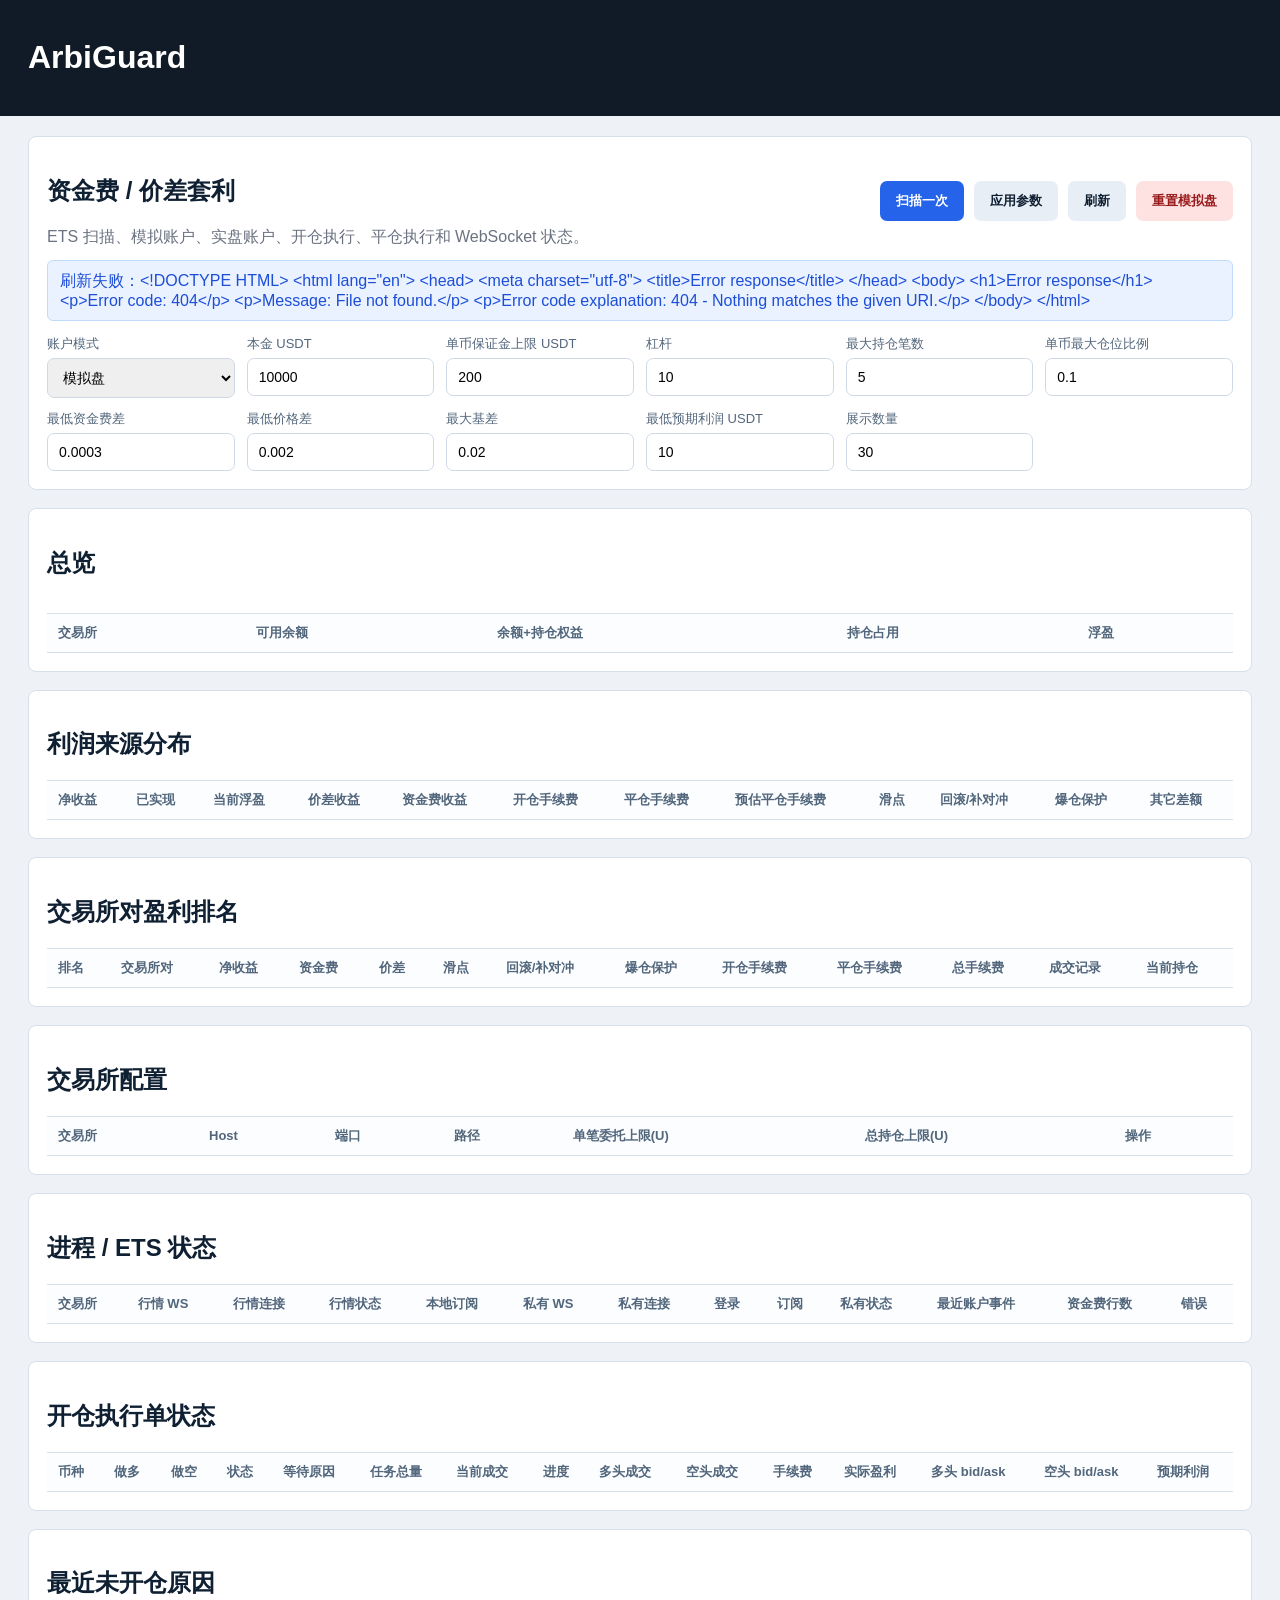
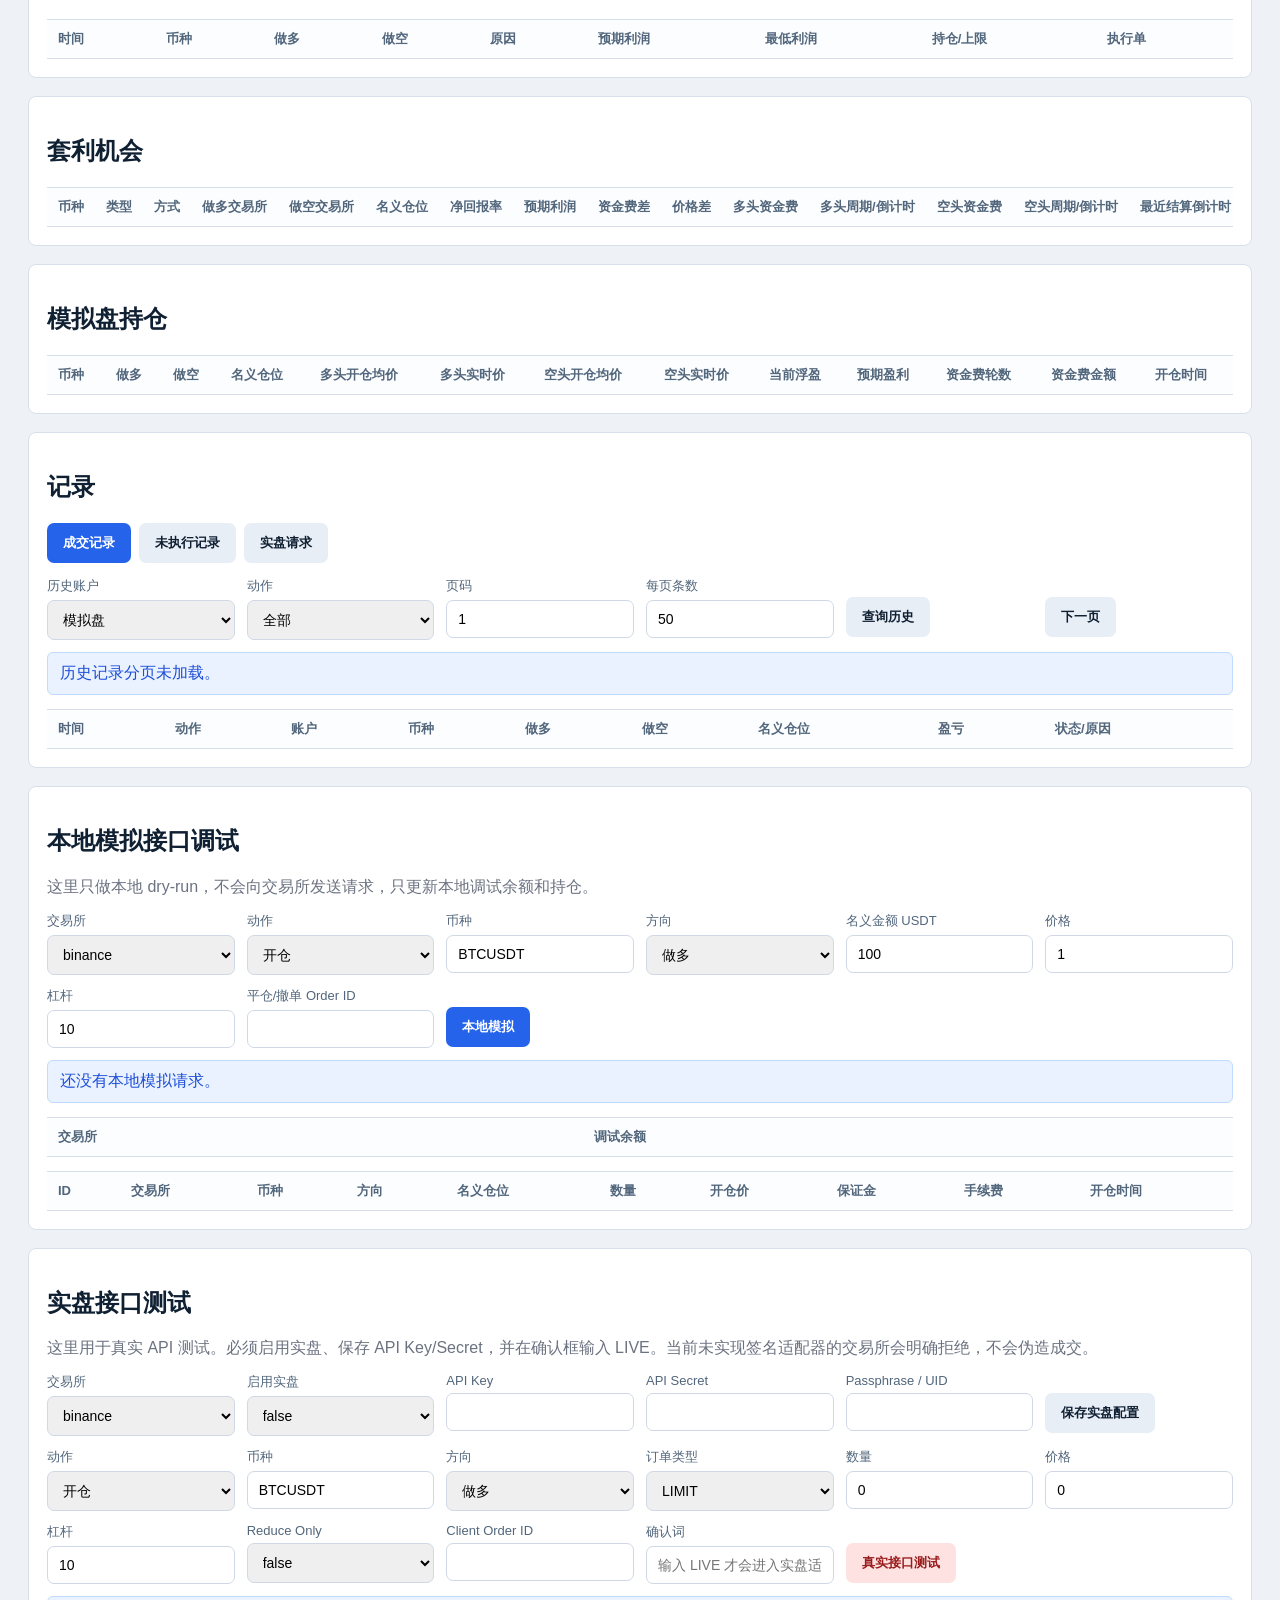
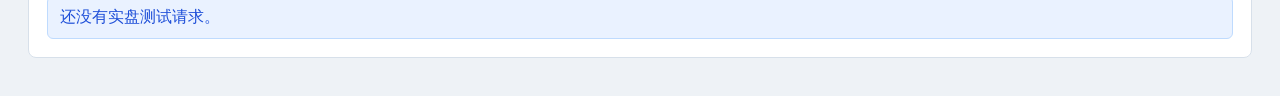
==== priv/www/index.html @ 83f592b9 "a" ====
<!doctype html>
<html>
<head>
  <meta charset="utf-8">
  <meta name="viewport" content="width=device-width,initial-scale=1">
  <title>ArbiGuard</title>
  <style>
    body{margin:0;background:#eef2f6;color:#102033;font-family:"Microsoft YaHei","Segoe UI",Arial,sans-serif}
    header{background:#111b27;color:white;padding:18px 28px}
    main{padding:20px 28px}.panel{background:white;border:1px solid #d7e0ea;border-radius:8px;padding:18px;margin-bottom:18px}
    .top{display:flex;justify-content:space-between;gap:12px;align-items:center}.actions{display:flex;gap:10px;flex-wrap:wrap}
    button{border:0;border-radius:7px;padding:11px 16px;font-weight:700;cursor:pointer;background:#e8eef5;color:#102033}.primary{background:#2563eb;color:white}.danger{background:#fee2e2;color:#991b1b}
    .status{margin-top:12px;padding:10px 12px;border-radius:6px;background:#eaf2ff;color:#1d4ed8;border:1px solid #bfdbfe}
    .grid{display:grid;grid-template-columns:repeat(6,minmax(150px,1fr));gap:12px}.card{border:1px solid #d7e0ea;border-radius:8px;padding:12px;background:#fbfdff}.label{font-size:13px;color:#63758a}.value{font-size:22px;font-weight:800;margin-top:6px}
    .form{display:grid;grid-template-columns:repeat(6,minmax(150px,1fr));gap:12px;margin-top:14px}label{display:block;font-size:13px;color:#52667c;margin-bottom:5px}input,select{width:100%;box-sizing:border-box;border:1px solid #cfd9e5;border-radius:7px;padding:10px 11px;font-size:14px}
    .table-wrap{overflow:auto;border-top:1px solid #d7e0ea;margin-top:14px}table{width:100%;border-collapse:collapse;min-width:960px}th,td{padding:10px 11px;border-bottom:1px solid #d7e0ea;text-align:left;white-space:nowrap}th{color:#52667c;font-size:13px;background:#fbfdff}
    .pos{color:#059669}.neg{color:#dc2626}.warn{color:#b45309}.muted{color:#6b7280}.tabs{display:flex;gap:8px;margin-top:10px}.tabs button.active{background:#2563eb;color:white}
  </style>
</head>
<body>
  <header><h1>ArbiGuard</h1></header>
  <main>
    <section class="panel">
      <div class="top">
        <div>
          <h2>资金费 / 价差套利</h2>
          <div class="muted">ETS 扫描、模拟账户、实盘账户、开仓执行、平仓执行和 WebSocket 状态。</div>
        </div>
        <div class="actions">
          <button class="primary" onclick="scanOnce()">扫描一次</button>
          <button onclick="applySettings()">应用参数</button>
          <button onclick="refreshAll()">刷新</button>
          <button class="danger" onclick="resetPaper()">重置模拟盘</button>
        </div>
      </div>
      <div id="status" class="status">页面已加载。</div>
      <div class="form">
        <div><label>账户模式</label><select id="account_mode"><option value="paper">模拟盘</option><option value="live">实盘</option></select></div>
        <div><label>本金 USDT</label><input id="capital_usdt" value="10000"></div>
        <div><label>单币保证金上限 USDT</label><input id="execution_notional_usdt" value="200"></div>
        <div><label>杠杆</label><input id="paper_leverage" value="10"></div>
        <div><label>最大持仓笔数</label><input id="max_open_positions" value="5"></div>
        <div><label>单币最大仓位比例</label><input id="max_position_pct" value="0.1"></div>
        <div><label>最低资金费差</label><input id="min_funding_rate" value="0.0003"></div>
        <div><label>最低价格差</label><input id="min_price_gap_rate" value="0.002"></div>
        <div><label>最大基差</label><input id="max_basis_rate" value="0.02"></div>
        <div><label>最低预期利润 USDT</label><input id="min_execution_profit_usdt" value="10"></div>
        <div><label>展示数量</label><input id="limit" value="30"></div>
      </div>
    </section>

    <section class="panel"><h2>总览</h2><div class="grid" id="cards"></div><div class="table-wrap"><table><thead><tr><th>交易所</th><th>可用余额</th><th>余额+持仓权益</th><th>持仓占用</th><th>浮盈</th></tr></thead><tbody id="exchangeFundsRows"></tbody></table></div></section>
    <section class="panel"><h2>利润来源分布</h2><div class="table-wrap"><table><thead><tr><th>净收益</th><th>已实现</th><th>当前浮盈</th><th>价差收益</th><th>资金费收益</th><th>开仓手续费</th><th>平仓手续费</th><th>预估平仓手续费</th><th>滑点</th><th>回滚/补对冲</th><th>爆仓保护</th><th>其它差额</th></tr></thead><tbody id="profitBreakdownRows"></tbody></table></div></section>
    <section class="panel"><h2>交易所对盈利排名</h2><div class="table-wrap"><table><thead><tr><th>排名</th><th>交易所对</th><th>净收益</th><th>资金费</th><th>价差</th><th>滑点</th><th>回滚/补对冲</th><th>爆仓保护</th><th>开仓手续费</th><th>平仓手续费</th><th>总手续费</th><th>成交记录</th><th>当前持仓</th></tr></thead><tbody id="pairStatsRows"></tbody></table></div></section>

    <section class="panel">
      <h2>交易所配置</h2>
      <div class="table-wrap">
        <table>
          <thead><tr><th>交易所</th><th>Host</th><th>端口</th><th>路径</th><th>单笔委托上限(U)</th><th>总持仓上限(U)</th><th>操作</th></tr></thead>
          <tbody id="wsRows"></tbody>
        </table>
      </div>
    </section>

    <section class="panel"><h2>进程 / ETS 状态</h2><div class="table-wrap"><table><thead><tr><th>交易所</th><th>行情 WS</th><th>行情连接</th><th>行情状态</th><th>本地订阅</th><th>私有 WS</th><th>私有连接</th><th>登录</th><th>订阅</th><th>私有状态</th><th>最近账户事件</th><th>资金费行数</th><th>错误</th></tr></thead><tbody id="processRows"></tbody></table></div></section>
    <section class="panel"><h2>开仓执行单状态</h2><div class="table-wrap"><table><thead><tr><th>币种</th><th>做多</th><th>做空</th><th>状态</th><th>等待原因</th><th>任务总量</th><th>当前成交</th><th>进度</th><th>多头成交</th><th>空头成交</th><th>手续费</th><th>实际盈利</th><th>多头 bid/ask</th><th>空头 bid/ask</th><th>预期利润</th></tr></thead><tbody id="orderRows"></tbody></table></div></section>
    <section class="panel"><h2>最近未开仓原因</h2><div class="table-wrap"><table><thead><tr><th>时间</th><th>币种</th><th>做多</th><th>做空</th><th>原因</th><th>预期利润</th><th>最低利润</th><th>持仓/上限</th><th>执行单</th></tr></thead><tbody id="openRejectRows"></tbody></table></div></section>
    <section class="panel"><h2>套利机会</h2><div class="table-wrap"><table><thead><tr><th>币种</th><th>类型</th><th>方式</th><th>做多交易所</th><th>做空交易所</th><th>名义仓位</th><th>净回报率</th><th>预期利润</th><th>资金费差</th><th>价格差</th><th>多头资金费</th><th>多头周期/倒计时</th><th>空头资金费</th><th>空头周期/倒计时</th><th>最近结算倒计时</th></tr></thead><tbody id="opRows"></tbody></table></div></section>
    <section class="panel"><h2>模拟盘持仓</h2><div class="table-wrap"><table><thead><tr><th>币种</th><th>做多</th><th>做空</th><th>名义仓位</th><th>多头开仓均价</th><th>多头实时价</th><th>空头开仓均价</th><th>空头实时价</th><th>当前浮盈</th><th>预期盈利</th><th>资金费轮数</th><th>资金费金额</th><th>开仓时间</th></tr></thead><tbody id="positionRows"></tbody></table></div></section>
    <section class="panel"><h2>记录</h2><div class="tabs"><button id="tabLogs" class="active" onclick="setLogTab('trades')">成交记录</button><button id="tabSkipped" onclick="setLogTab('skipped')">未执行记录</button><button id="tabLive" onclick="setLogTab('live')">实盘请求</button></div><div class="form"><div><label>历史账户</label><select id="history_account_mode" onchange="loadTradeHistory(1)"><option value="paper">模拟盘</option><option value="live">实盘</option></select></div><div><label>动作</label><select id="history_action" onchange="loadTradeHistory(1)"><option value="">全部</option><option value="open">开仓</option><option value="close">平仓</option></select></div><div><label>页码</label><input id="history_page" value="1"></div><div><label>每页条数</label><input id="history_page_size" value="50"></div><div><label>&nbsp;</label><button onclick="loadTradeHistory(n($('history_page').value))">查询历史</button></div><div><label>&nbsp;</label><button onclick="nextTradePage(1)">下一页</button></div></div><div id="historyPager" class="status">历史记录分页未加载。</div><div class="table-wrap"><table><thead><tr><th>时间</th><th>动作</th><th>账户</th><th>币种</th><th>做多</th><th>做空</th><th>名义仓位</th><th>盈亏</th><th>状态/原因</th></tr></thead><tbody id="logRows"></tbody></table></div></section>
    <section class="panel">
      <h2>本地模拟接口调试</h2>
      <div class="muted">这里只做本地 dry-run，不会向交易所发送请求，只更新本地调试余额和持仓。</div>
      <div class="form">
        <div><label>交易所</label><select id="debug_exchange"><option>binance</option><option>gate</option><option>okx</option><option>htx</option><option>weex</option></select></div>
        <div><label>动作</label><select id="debug_action"><option value="open">开仓</option><option value="close">平仓</option><option value="cancel">撤单</option></select></div>
        <div><label>币种</label><input id="debug_symbol" value="BTCUSDT"></div>
        <div><label>方向</label><select id="debug_side"><option value="long">做多</option><option value="short">做空</option></select></div>
        <div><label>名义金额 USDT</label><input id="debug_notional" value="100"></div>
        <div><label>价格</label><input id="debug_price" value="1"></div>
        <div><label>杠杆</label><input id="debug_leverage" value="10"></div>
        <div><label>平仓/撤单 Order ID</label><input id="debug_order_id" value=""></div>
        <div><label>&nbsp;</label><button class="primary" onclick="debugExchangeOrder()">本地模拟</button></div>
      </div>
      <div id="debugResult" class="status">还没有本地模拟请求。</div>
      <div class="table-wrap"><table><thead><tr><th>交易所</th><th>调试余额</th></tr></thead><tbody id="debugBalanceRows"></tbody></table></div>
      <div class="table-wrap"><table><thead><tr><th>ID</th><th>交易所</th><th>币种</th><th>方向</th><th>名义仓位</th><th>数量</th><th>开仓价</th><th>保证金</th><th>手续费</th><th>开仓时间</th></tr></thead><tbody id="debugPositionRows"></tbody></table></div>
    </section>

    <section class="panel">
      <h2>实盘接口测试</h2>
      <div class="muted">这里用于真实 API 测试。必须启用实盘、保存 API Key/Secret，并在确认框输入 LIVE。当前未实现签名适配器的交易所会明确拒绝，不会伪造成交。</div>
      <div class="form">
        <div><label>交易所</label><select id="live_exchange"><option>binance</option><option>gate</option><option>okx</option><option>htx</option><option>weex</option></select></div>
        <div><label>启用实盘</label><select id="live_enabled"><option value="false">false</option><option value="true">true</option></select></div>
        <div><label>API Key</label><input id="live_api_key" value=""></div>
        <div><label>API Secret</label><input id="live_api_secret" type="password" value=""></div>
        <div><label>Passphrase / UID</label><input id="live_passphrase" type="password" value=""></div>
        <div><label>&nbsp;</label><button onclick="saveLiveToken()">保存实盘配置</button></div>
        <div><label>动作</label><select id="live_action"><option value="open">开仓</option><option value="close">平仓</option><option value="cancel">撤单</option></select></div>
        <div><label>币种</label><input id="live_symbol" value="BTCUSDT"></div>
        <div><label>方向</label><select id="live_side"><option value="long">做多</option><option value="short">做空</option></select></div>
        <div><label>订单类型</label><select id="live_order_type"><option>LIMIT</option><option>MARKET</option></select></div>
        <div><label>数量</label><input id="live_quantity" value="0"></div>
        <div><label>价格</label><input id="live_price" value="0"></div>
        <div><label>杠杆</label><input id="live_leverage" value="10"></div>
        <div><label>Reduce Only</label><select id="live_reduce_only"><option value="false">false</option><option value="true">true</option></select></div>
        <div><label>Client Order ID</label><input id="live_client_order_id" value=""></div>
        <div><label>确认词</label><input id="live_confirm" value="" placeholder="输入 LIVE 才会进入实盘适配器"></div>
        <div><label>&nbsp;</label><button class="danger" onclick="liveTestOrder()">真实接口测试</button></div>
      </div>
      <div id="liveTestResult" class="status">还没有实盘测试请求。</div>
    </section>
  </main>

  <script>
    let lastState={},logTab='trades',tradePage={page:1,page_size:50,total:0,total_pages:0,trades:[]};
    const $=id=>document.getElementById(id);
    const n=v=>Number(v||0);
    const money=v=>n(v).toFixed(2)+'U';
    const timeMs=v=>{const x=n(v);if(x<=0)return '-';const d=new Date(x);return `${d.getFullYear()}.${d.getMonth()+1}.${d.getDate()} ${String(d.getHours()).padStart(2,'0')}.${String(d.getMinutes()).padStart(2,'0')}.${String(d.getSeconds()).padStart(2,'0')}.${String(d.getMilliseconds()).padStart(3,'0')}`};
    const quoteCell=(bid,ask,ts)=>`${esc(bid??'-')} / ${esc(ask??'-')}<br><span class="muted">@ ${esc(timeMs(ts))}</span>`;
    const countdown=t=>{const ms=n(t)-Date.now();if(ms<=0)return '-';const s=Math.floor(ms/1000),h=Math.floor(s/3600),m=Math.floor((s%3600)/60),sec=s%60;return h>0?`${h}小时${m}分${sec}秒`:`${m}分${sec}秒`};
    const nearestFunding=(a,b)=>{const xs=[n(a),n(b)].filter(x=>x>0);return xs.length?Math.min(...xs):0};
    const statusText=s=>({filled_paper_open:'模拟开仓已成交',waiting_ws_ticker:'等待行情',filled_live_open:'实盘开仓已成交',awaiting_live_open_fill:'等待实盘成交',partial_live_open_continue:'实盘部分成交继续'})[s]||s;
    const pct=v=>(n(v)*100).toFixed(4)+'%';
    const cls=v=>n(v)>=0?'pos':'neg';
    const display=v=>(v===undefined||v===null||v==='undefined'||v==='')?'-':v;
    const esc=v=>String(display(v)).replace(/[&<>"']/g,c=>({'&':'&amp;','<':'&lt;','>':'&gt;','"':'&quot;',"'":'&#39;'}[c]));
    async function api(path,opt={}){const r=await fetch(path,{headers:{'content-type':'application/json'},...opt});if(!r.ok)throw new Error(await r.text());return await r.json()}
    function payload(){let p=['capital_usdt','execution_notional_usdt','paper_leverage','max_open_positions','max_position_pct','min_funding_rate','min_price_gap_rate','max_basis_rate','min_execution_profit_usdt','limit'].reduce((a,k)=>(a[k]=n($(k).value),a),{});p.account_mode=$('account_mode').value;return p}
    function setStatus(s){$('status').textContent=s}
    function card(k,v,c=''){return `<div class="card"><div class="label">${k}</div><div class="value ${c}">${v}</div></div>`}
    function renderCards(proc,state,live){const ets=proc.ets||{},acc=proc.account||{},ex=proc.executor||{},sw=proc.symbol_watcher||{},watched=(sw.exchanges||[]).reduce((a,x)=>a+n(x.symbols),0);$('cards').innerHTML=[card('模拟权益',money(state.equity??acc.equity),cls(state.equity??acc.equity)),card('模拟余额',money(state.balance??acc.balance)),card('当前持仓',(state.positions||[]).length),card('实盘启用',String(live.enabled)),card('开仓执行单',(ex.orders||[]).length),card('平仓执行单',(ex.close_orders||[]).length),card('监听币种',watched),card('ETS 行情',ets.tickers||0),card('ETS 资金费',ets.funding||0)].join('')}
    function renderExchangeFunds(state){const balances=state.exchange_balances||{},equity=state.exchange_equity||{},margin=state.exchange_margin||{},pnl=state.exchange_unrealized_pnl||{},ids=[...new Set([...Object.keys(balances),...Object.keys(equity),...Object.keys(margin),...Object.keys(pnl)])].sort();$('exchangeFundsRows').innerHTML=ids.map(id=>{const bal=n(balances[id]),eq=n(equity[id]),m=n(margin[id]),u=n(pnl[id]);return `<tr><td>${esc(id)}</td><td>${money(bal)}</td><td class="${cls(eq)}">${money(eq)}</td><td>${money(m)}</td><td class="${cls(u)}">${money(u)}</td></tr>`}).join('')||'<tr><td colspan="5">暂无交易所资金数据。</td></tr>'}
    function renderProfitBreakdown(state){const b=state.profit_breakdown||{};$('profitBreakdownRows').innerHTML=`<tr><td class="${cls(b.net_pnl)}">${money(b.net_pnl)}</td><td class="${cls(b.realized_net_pnl)}">${money(b.realized_net_pnl)}</td><td class="${cls(b.unrealized_net_pnl)}">${money(b.unrealized_net_pnl)}</td><td class="${cls(b.price_pnl)}">${money(b.price_pnl)}</td><td class="${cls(b.funding_pnl)}">${money(b.funding_pnl)}</td><td class="neg">${money(b.open_fee)}</td><td class="neg">${money(b.close_fee)}</td><td class="neg">${money(b.estimated_close_fee)}</td><td class="${cls(b.slippage_pnl)}">${money(b.slippage_pnl)}</td><td class="${cls(b.rollback_pnl)}">${money(b.rollback_pnl)}</td><td class="${cls(b.liquidation_pnl)}">${money(b.liquidation_pnl)}</td><td class="${cls(b.other_pnl)}">${money(b.other_pnl)}</td></tr>`}
    function renderPairStats(state){const rows=(state.pair_stats||[]).slice().sort((a,b)=>n(b.net_pnl)-n(a.net_pnl));$('pairStatsRows').innerHTML=rows.map((r,i)=>`<tr><td>${i+1}</td><td>${esc(r.pair)}</td><td class="${cls(r.net_pnl)}">${money(r.net_pnl)}</td><td class="${cls(r.funding_pnl)}">${money(r.funding_pnl)}</td><td class="${cls(r.price_pnl)}">${money(r.price_pnl)}</td><td class="${cls(r.slippage_pnl)}">${money(r.slippage_pnl)}</td><td class="${cls(r.rollback_pnl)}">${money(r.rollback_pnl)}</td><td class="${cls(r.liquidation_pnl)}">${money(r.liquidation_pnl)}</td><td class="neg">${money(r.open_fee)}</td><td class="neg">${money(r.close_fee)}</td><td class="neg">${money(r.total_fee)}</td><td>${esc(r.trade_count||0)}</td><td>${esc(r.position_count||0)}</td></tr>`).join('')||'<tr><td colspan="13">暂无交易所对统计。</td></tr>'}
    function renderWsConfig(cfg){$('wsRows').innerHTML=(cfg.exchanges||[]).map(e=>`<tr><td>${esc(e.id)}</td><td><input id="ws_host_${esc(e.id)}" value="${esc(e.ws_host||'')}"></td><td><input id="ws_port_${esc(e.id)}" value="${esc(e.ws_port||443)}"></td><td><input id="ws_path_${esc(e.id)}" value="${esc(e.ws_path||'/')}"></td><td><input id="max_single_${esc(e.id)}" value="${esc(e.max_single_order_usdt||0)}"></td><td><input id="max_total_${esc(e.id)}" value="${esc(e.max_total_position_usdt||0)}"></td><td><button onclick="saveExchange('${esc(e.id)}')">保存</button></td></tr>`).join('')||'<tr><td colspan="7">暂无交易所配置。</td></tr>'}
    function renderProcesses(proc){$('processRows').innerHTML=(proc.exchanges||[]).map(e=>{const t=e.ticker||{},f=e.funding||{},p=e.private_ws||{};return `<tr><td>${esc(e.exchange)}</td><td>${esc(t.ws_url||'-')}</td><td class="${t.ws_connected?'pos':'warn'}">${esc(t.ws_connected)}</td><td>${esc(t.ws_status||'-')}</td><td>${(t.subscriptions||[]).length}</td><td>${esc(p.ws_url||'-')}</td><td class="${p.ws_connected?'pos':'warn'}">${esc(p.ws_connected)}</td><td class="${p.logged_in?'pos':'warn'}">${esc(p.logged_in)}</td><td class="${p.subscribed?'pos':'warn'}">${esc(p.subscribed)}</td><td>${esc(p.ws_status||'-')}</td><td>${esc(timeMs(p.last_event_at))}</td><td>${esc(f.last_count??'-')}</td><td>${esc(p.ws_error||t.ws_error||f.last_error||'-')}</td></tr>`}).join('')||'<tr><td colspan="13">暂无进程状态。</td></tr>'}
    function renderOrders(exec){const rows=(exec.orders||[]).slice(0,200);$('orderRows').innerHTML=rows.map(o=>{const d=o.wait_detail||{},target=n(o.target_notional),done=n(o.confirmed_notional),progress=n(o.progress_pct),reason=(o.status||'').startsWith('filled')?'-':(o.wait_reason||d.reason||'-');return `<tr><td>${esc(o.symbol)}</td><td>${esc(o.long_exchange)}</td><td>${esc(o.short_exchange)}</td><td>${esc(statusText(o.status))}</td><td>${esc(reason)}</td><td>${money(target)}</td><td>${money(done)}</td><td>${progress.toFixed(1)}%</td><td>${money(o.long_confirmed_notional)} / ${esc(n(o.long_filled_qty).toFixed(8))}</td><td>${money(o.short_confirmed_notional)} / ${esc(n(o.short_filled_qty).toFixed(8))}</td><td class="${cls(-n(o.execution_fee))}">${money(o.execution_fee)}</td><td class="${cls(o.actual_pnl)}">${money(o.actual_pnl)}</td><td>${quoteCell(d.long_bid,d.long_ask,d.long_updated_at)}</td><td>${quoteCell(d.short_bid,d.short_ask,d.short_updated_at)}</td><td class="${cls(o.expected_net_profit)}">${money(o.expected_net_profit)}</td></tr>`}).join('')||'<tr><td colspan="15">暂无开仓执行单。</td></tr>'}
    function renderOpenRejects(exec){const rows=(exec.open_rejects||[]).slice(0,80);$('openRejectRows').innerHTML=rows.map(r=>`<tr><td>${esc(timeMs(r.time))}</td><td>${esc(r.symbol)}</td><td>${esc(r.long_exchange)}</td><td>${esc(r.short_exchange)}</td><td>${esc(r.reason)}</td><td class="${cls(r.estimated_net_profit)}">${money(r.estimated_net_profit)}</td><td>${money(r.min_execution_profit_usdt)}</td><td>${esc(r.current_positions)}/${esc(r.max_open_positions)}</td><td>${esc(r.active_open_orders)}</td></tr>`).join('')||'<tr><td colspan="9">暂无过滤记录。</td></tr>'}
    function renderOps(ops){$('opRows').innerHTML=(ops||[]).map(o=>`<tr><td>${esc(o.symbol)}</td><td>${esc(o.opportunity_type)}</td><td>${esc(o.method||o.arbitrage_method)}</td><td>${esc(o.long_exchange)}</td><td>${esc(o.short_exchange)}</td><td>${money(o.notional_usdt??o.suggested_notional)}</td><td class="${cls(o.expected_net_return)}">${pct(o.expected_net_return)}</td><td class="${cls(o.estimated_net_profit_usdt??o.estimated_net_profit)}">${money(o.estimated_net_profit_usdt??o.estimated_net_profit)}</td><td>${pct(o.funding_edge??o.funding_edge_return)}</td><td>${pct(o.price_gap_rate??o.price_gap_return)}</td><td class="${cls(-n(o.long_funding_rate))}">${pct(o.long_funding_rate)}</td><td>${esc(o.long_funding_interval_hours||'-')}h / ${esc(countdown(o.long_next_funding_time))}</td><td class="${cls(o.short_funding_rate)}">${pct(o.short_funding_rate)}</td><td>${esc(o.short_funding_interval_hours||'-')}h / ${esc(countdown(o.short_next_funding_time))}</td><td>${esc(countdown(nearestFunding(o.long_next_funding_time,o.short_next_funding_time)))}</td></tr>`).join('')||'<tr><td colspan="15">暂无套利机会。</td></tr>'}
    function renderPositions(state){$('positionRows').innerHTML=(state.positions||[]).map(p=>{const longRounds=n(p.long_funding_settlement_count),shortRounds=n(p.short_funding_settlement_count),rounds=longRounds+shortRounds;return `<tr><td>${esc(p.symbol)}</td><td>${esc(p.long_exchange)}</td><td>${esc(p.short_exchange)}</td><td>${money(p.notional_usdt||p.notional)}</td><td>${esc(p.long_entry_price??'-')}</td><td>${esc(p.long_current_price??'-')}</td><td>${esc(p.short_entry_price??'-')}</td><td>${esc(p.short_current_price??'-')}</td><td class="${cls(p.unrealized_pnl)}">${money(p.unrealized_pnl)}</td><td class="${cls(p.expected_net_profit)}">${money(p.expected_net_profit)}</td><td>${rounds} (${longRounds}/${shortRounds})</td><td class="${cls(p.funding_pnl)}">${money(p.funding_pnl)}</td><td>${esc(timeMs(p.opened_at))}</td></tr>`}).join('')||'<tr><td colspan="13">暂无持仓。</td></tr>'}
    function setLogTab(tab){logTab=tab;$('tabLogs').className=tab==='trades'?'active':'';$('tabSkipped').className=tab==='skipped'?'active':'';$('tabLive').className=tab==='live'?'active':'';if(tab==='trades')loadTradeHistory(1);else renderLogs(lastState)}
    async function loadTradeHistory(page){try{const mode=$('history_account_mode').value,action=$('history_action').value,ps=n($('history_page_size').value)||50;const q=new URLSearchParams({account_mode:mode,page:String(Math.max(1,page||1)),page_size:String(ps)});if(action)q.set('action',action);tradePage=await api('/api/trades/history?'+q.toString());$('history_page').value=tradePage.page||1;renderLogs(lastState)}catch(e){$('historyPager').textContent='历史记录查询失败：'+e.message}}
    function nextTradePage(delta){const p=n(tradePage.page)||1,total=n(tradePage.total_pages)||1;loadTradeHistory(Math.min(total,Math.max(1,p+delta)))}
    function renderLogs(state){let logs=logTab==='live'?(state.live_logs||[]):(logTab==='trades'?(tradePage.trades||[]):(state.logs||[]).filter(x=>String(x.action||'').includes('skip')));$('historyPager').textContent=logTab==='trades'?`历史记录：第 ${tradePage.page||1}/${tradePage.total_pages||0} 页，共 ${tradePage.total||0} 条`:'未执行/实盘请求使用当前内存状态展示';$('logRows').innerHTML=logs.slice(0,500).map(x=>`<tr><td>${esc(timeMs(x.time||x.ts_ms))}</td><td>${esc(x.action)}</td><td>${esc((x.account_mode||'-')+'/'+(x.account_id||'-'))}</td><td>${esc(x.symbol)}</td><td>${esc(x.long_exchange)}</td><td>${esc(x.short_exchange)}</td><td>${money(x.notional_usdt||x.notional)}</td><td class="${cls(x.net_pnl)}">${money(x.net_pnl)}</td><td>${esc(x.status||x.reason||'-')}</td></tr>`).join('')||'<tr><td colspan="9">暂无记录。</td></tr>'}
    function renderDebugState(live){const b=live.debug_balances||{};$('debugBalanceRows').innerHTML=Object.keys(b).sort().map(k=>`<tr><td>${esc(k)}</td><td>${money(b[k])}</td></tr>`).join('')||'<tr><td colspan="2">暂无调试余额。</td></tr>';const ps=live.debug_positions||[];$('debugPositionRows').innerHTML=ps.map(p=>`<tr><td>${esc(p.id)}</td><td>${esc(p.exchange)}</td><td>${esc(p.symbol)}</td><td>${esc(p.side)}</td><td>${money(p.notional)}</td><td>${esc(n(p.qty).toFixed(8))}</td><td>${esc(p.entry_price)}</td><td>${money(p.margin)}</td><td>${money(p.open_fee)}</td><td>${esc(timeMs(p.opened_at))}</td></tr>`).join('')||'<tr><td colspan="10">暂无调试持仓。</td></tr>'}
    async function debugExchangeOrder(){try{const body={exchange:$('debug_exchange').value,action:$('debug_action').value,symbol:$('debug_symbol').value,side:$('debug_side').value,notional:n($('debug_notional').value),price:n($('debug_price').value),leverage:n($('debug_leverage').value),order_id:$('debug_order_id').value};const r=await api('/api/debug/exchange/order',{method:'POST',body:JSON.stringify(body)});$('debugResult').textContent=JSON.stringify(r);await refreshAll()}catch(e){$('debugResult').textContent='调试失败：'+e.message}}
    async function saveLiveToken(){try{const enabled=$('live_enabled').value==='true',exchange=$('live_exchange').value;await api('/api/live/enabled',{method:'POST',body:JSON.stringify({enabled})});await api('/api/live/token',{method:'POST',body:JSON.stringify({exchange,api_key:$('live_api_key').value,api_secret:$('live_api_secret').value,passphrase:$('live_passphrase').value})});$('liveTestResult').textContent=`实盘配置已保存：${exchange} enabled=${enabled}`;await refreshAll()}catch(e){$('liveTestResult').textContent='保存实盘配置失败：'+e.message}}
    async function liveTestOrder(){try{const body={exchange:$('live_exchange').value,action:$('live_action').value,symbol:$('live_symbol').value,side:$('live_side').value,order_type:$('live_order_type').value,quantity:n($('live_quantity').value),price:n($('live_price').value),leverage:n($('live_leverage').value),reduce_only:$('live_reduce_only').value==='true',client_order_id:$('live_client_order_id').value,confirm:$('live_confirm').value};const r=await api('/api/live/test-order',{method:'POST',body:JSON.stringify(body)});$('liveTestResult').textContent=JSON.stringify(r);await refreshAll()}catch(e){$('liveTestResult').textContent='实盘测试失败：'+e.message}}
    async function refreshAll(){try{setStatus('正在刷新...');const [proc,state,exec,live,cfg]=await Promise.all([api('/api/processes'),api('/api/funding/state'),api('/api/executor/state'),api('/api/live/state'),api('/api/config')]);proc.executor=exec;state.live_logs=live.logs||[];lastState=state;renderCards(proc,state,live);renderExchangeFunds(state);renderProfitBreakdown(state);renderPairStats(state);renderWsConfig(cfg);renderProcesses(proc);renderOrders(exec);renderOpenRejects(exec);renderOps(exec.last_opportunities||[]);renderPositions(state);renderDebugState(live);if(logTab==='trades')await loadTradeHistory(n($('history_page').value)||1);else renderLogs(state);setStatus('已刷新。')}catch(e){setStatus('刷新失败：'+e.message)}}
    async function saveExchange(id){try{setStatus('正在保存交易所配置...');await api('/api/config/exchange/ws',{method:'POST',body:JSON.stringify({exchange:id,ws_host:$('ws_host_'+id).value,ws_port:n($('ws_port_'+id).value),ws_path:$('ws_path_'+id).value})});await api('/api/config/exchange/limits',{method:'POST',body:JSON.stringify({exchange:id,max_single_order_usdt:n($('max_single_'+id).value),max_total_position_usdt:n($('max_total_'+id).value)})});await refreshAll();setStatus('交易所配置已保存。')}catch(e){setStatus('保存交易所配置失败：'+e.message)}}
    async function scanOnce(){try{setStatus('正在扫描 ETS...');const r=await api('/api/funding/scan',{method:'POST',body:JSON.stringify(payload())});lastState=r.paper_account||{};renderOps(r.opportunities||[]);renderPositions(lastState);renderLogs(lastState);await refreshAll();setStatus(`扫描完成：命中 ${(r.opportunities||[]).length} 个机会。`)}catch(e){setStatus('扫描失败：'+e.message)}}
    async function applySettings(){try{setStatus('正在应用参数...');const r=await api('/api/funding/apply-settings',{method:'POST',body:JSON.stringify(payload())});await refreshAll();setStatus(`参数已应用，后续定时扫描会使用新参数，扫描周期 ${r.scanner_interval_ms||'-'} ms。`)}catch(e){setStatus('应用参数失败：'+e.message)}}
    async function resetPaper(){try{setStatus('正在重置模拟盘...');await api('/api/funding/paper/reset',{method:'POST',body:JSON.stringify({capital_usdt:n($('capital_usdt').value)})});await refreshAll();setStatus('模拟盘已重置。')}catch(e){setStatus('重置失败：'+e.message)}}
    refreshAll();setInterval(refreshAll,5000);
  </script>
</body>
</html>
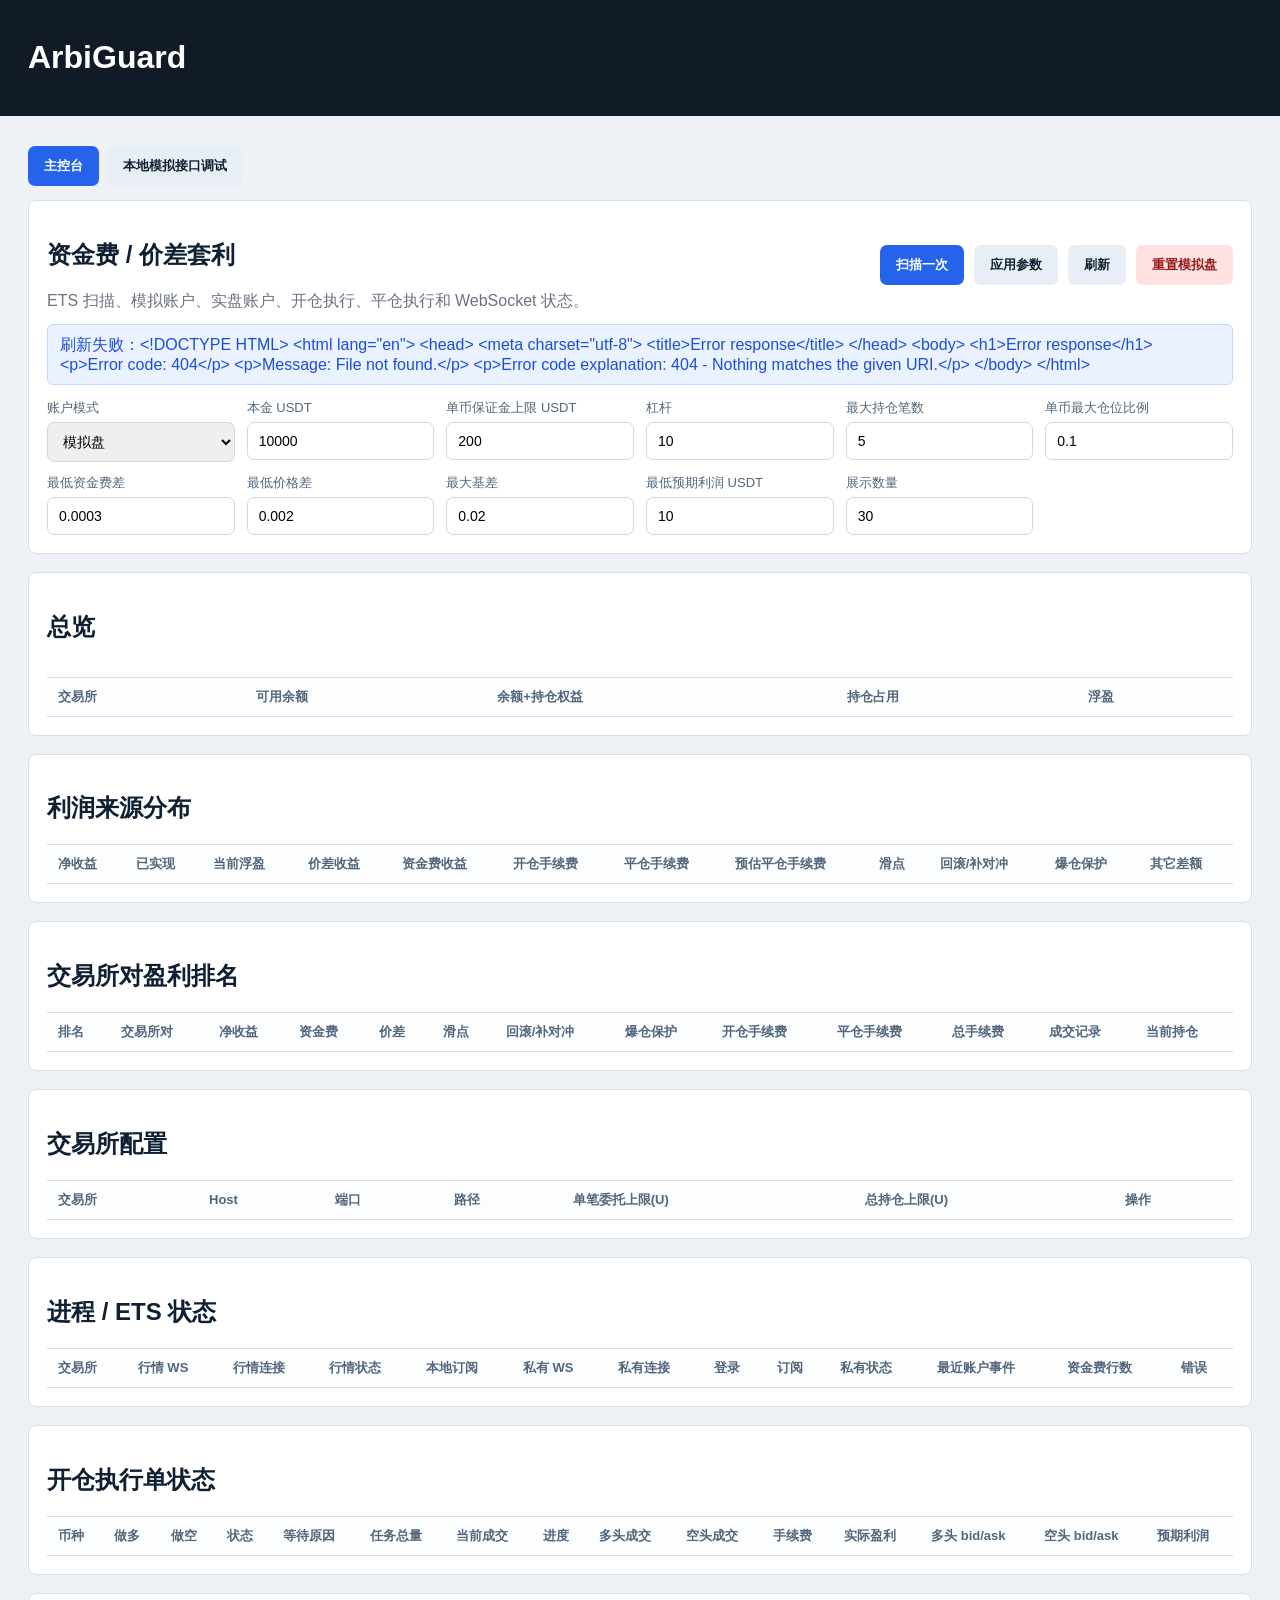
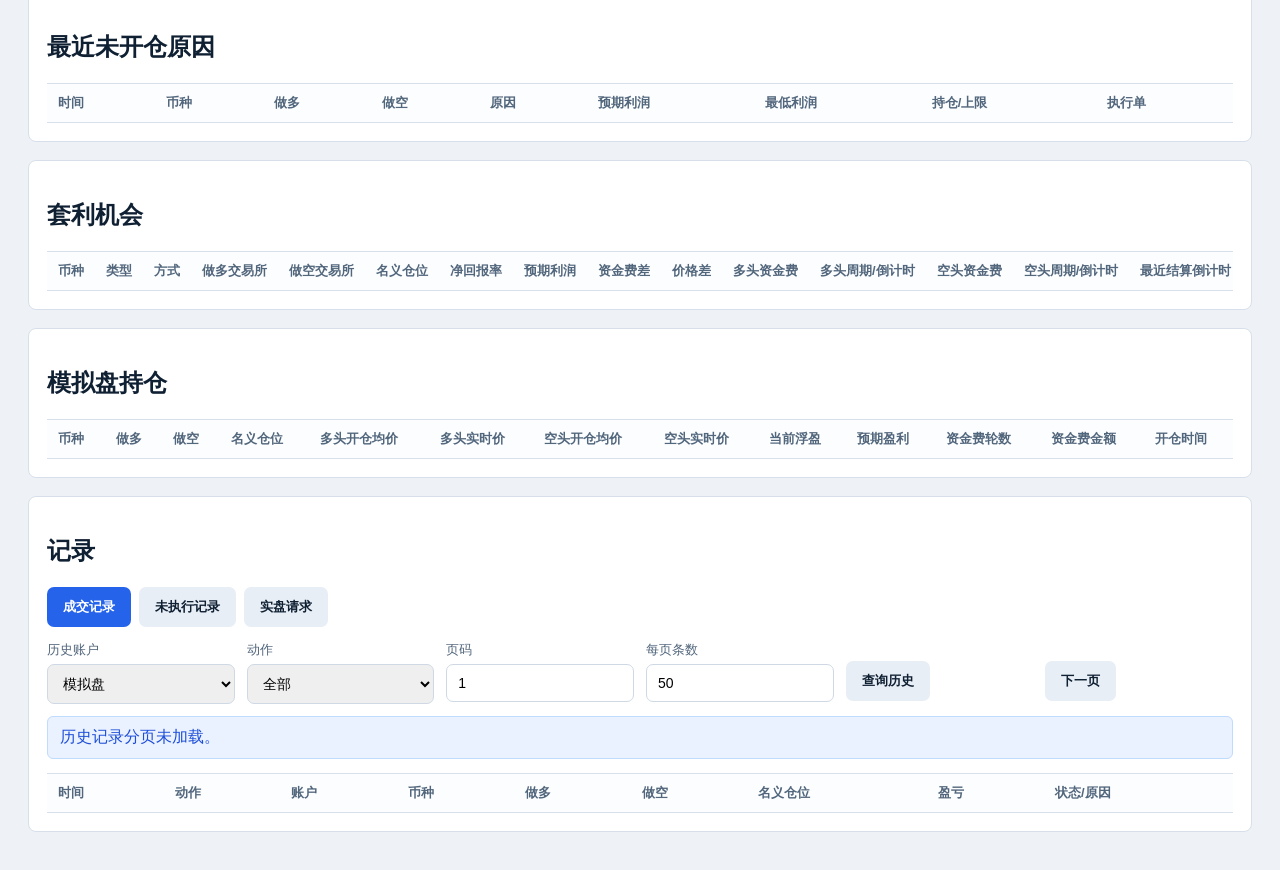
==== commit ee42eb25: "a" ====
--- a/priv/www/index.html
+++ b/priv/www/index.html
@@ -14,12 +14,17 @@
     .grid{display:grid;grid-template-columns:repeat(6,minmax(150px,1fr));gap:12px}.card{border:1px solid #d7e0ea;border-radius:8px;padding:12px;background:#fbfdff}.label{font-size:13px;color:#63758a}.value{font-size:22px;font-weight:800;margin-top:6px}
     .form{display:grid;grid-template-columns:repeat(6,minmax(150px,1fr));gap:12px;margin-top:14px}label{display:block;font-size:13px;color:#52667c;margin-bottom:5px}input,select{width:100%;box-sizing:border-box;border:1px solid #cfd9e5;border-radius:7px;padding:10px 11px;font-size:14px}
     .table-wrap{overflow:auto;border-top:1px solid #d7e0ea;margin-top:14px}table{width:100%;border-collapse:collapse;min-width:960px}th,td{padding:10px 11px;border-bottom:1px solid #d7e0ea;text-align:left;white-space:nowrap}th{color:#52667c;font-size:13px;background:#fbfdff}
-    .pos{color:#059669}.neg{color:#dc2626}.warn{color:#b45309}.muted{color:#6b7280}.tabs{display:flex;gap:8px;margin-top:10px}.tabs button.active{background:#2563eb;color:white}
+    .pos{color:#059669}.neg{color:#dc2626}.warn{color:#b45309}.muted{color:#6b7280}.tabs{display:flex;gap:8px;margin-top:10px}.tabs button.active{background:#2563eb;color:white}.view{display:none}.view.active{display:block}
   </style>
 </head>
 <body>
   <header><h1>ArbiGuard</h1></header>
   <main>
+    <div class="tabs" style="margin-bottom:14px">
+      <button id="mainTabDashboard" class="active" onclick="setMainTab('dashboard')">主控台</button>
+      <button id="mainTabLocalDebug" onclick="setMainTab('localDebug')">本地模拟接口调试</button>
+    </div>
+    <div id="dashboardView" class="view active">
     <section class="panel">
       <div class="top">
         <div>
@@ -69,6 +74,8 @@
     <section class="panel"><h2>套利机会</h2><div class="table-wrap"><table><thead><tr><th>币种</th><th>类型</th><th>方式</th><th>做多交易所</th><th>做空交易所</th><th>名义仓位</th><th>净回报率</th><th>预期利润</th><th>资金费差</th><th>价格差</th><th>多头资金费</th><th>多头周期/倒计时</th><th>空头资金费</th><th>空头周期/倒计时</th><th>最近结算倒计时</th></tr></thead><tbody id="opRows"></tbody></table></div></section>
     <section class="panel"><h2>模拟盘持仓</h2><div class="table-wrap"><table><thead><tr><th>币种</th><th>做多</th><th>做空</th><th>名义仓位</th><th>多头开仓均价</th><th>多头实时价</th><th>空头开仓均价</th><th>空头实时价</th><th>当前浮盈</th><th>预期盈利</th><th>资金费轮数</th><th>资金费金额</th><th>开仓时间</th></tr></thead><tbody id="positionRows"></tbody></table></div></section>
     <section class="panel"><h2>记录</h2><div class="tabs"><button id="tabLogs" class="active" onclick="setLogTab('trades')">成交记录</button><button id="tabSkipped" onclick="setLogTab('skipped')">未执行记录</button><button id="tabLive" onclick="setLogTab('live')">实盘请求</button></div><div class="form"><div><label>历史账户</label><select id="history_account_mode" onchange="loadTradeHistory(1)"><option value="paper">模拟盘</option><option value="live">实盘</option></select></div><div><label>动作</label><select id="history_action" onchange="loadTradeHistory(1)"><option value="">全部</option><option value="open">开仓</option><option value="close">平仓</option></select></div><div><label>页码</label><input id="history_page" value="1"></div><div><label>每页条数</label><input id="history_page_size" value="50"></div><div><label>&nbsp;</label><button onclick="loadTradeHistory(n($('history_page').value))">查询历史</button></div><div><label>&nbsp;</label><button onclick="nextTradePage(1)">下一页</button></div></div><div id="historyPager" class="status">历史记录分页未加载。</div><div class="table-wrap"><table><thead><tr><th>时间</th><th>动作</th><th>账户</th><th>币种</th><th>做多</th><th>做空</th><th>名义仓位</th><th>盈亏</th><th>状态/原因</th></tr></thead><tbody id="logRows"></tbody></table></div></section>
+    </div>
+    <div id="localDebugView" class="view">
     <section class="panel">
       <h2>本地模拟接口调试</h2>
       <div class="muted">这里只做本地 dry-run，不会向交易所发送请求，只更新本地调试余额和持仓。</div>
@@ -112,6 +119,7 @@
       </div>
       <div id="liveTestResult" class="status">还没有实盘测试请求。</div>
     </section>
+    </div>
   </main>
 
   <script>
@@ -128,6 +136,7 @@
     const cls=v=>n(v)>=0?'pos':'neg';
     const display=v=>(v===undefined||v===null||v==='undefined'||v==='')?'-':v;
     const esc=v=>String(display(v)).replace(/[&<>"']/g,c=>({'&':'&amp;','<':'&lt;','>':'&gt;','"':'&quot;',"'":'&#39;'}[c]));
+    function setMainTab(tab){const dash=tab==='dashboard';$('dashboardView').className=dash?'view active':'view';$('localDebugView').className=dash?'view':'view active';$('mainTabDashboard').className=dash?'active':'';$('mainTabLocalDebug').className=dash?'':'active'}
     async function api(path,opt={}){const r=await fetch(path,{headers:{'content-type':'application/json'},...opt});if(!r.ok)throw new Error(await r.text());return await r.json()}
     function payload(){let p=['capital_usdt','execution_notional_usdt','paper_leverage','max_open_positions','max_position_pct','min_funding_rate','min_price_gap_rate','max_basis_rate','min_execution_profit_usdt','limit'].reduce((a,k)=>(a[k]=n($(k).value),a),{});p.account_mode=$('account_mode').value;return p}
     function setStatus(s){$('status').textContent=s}
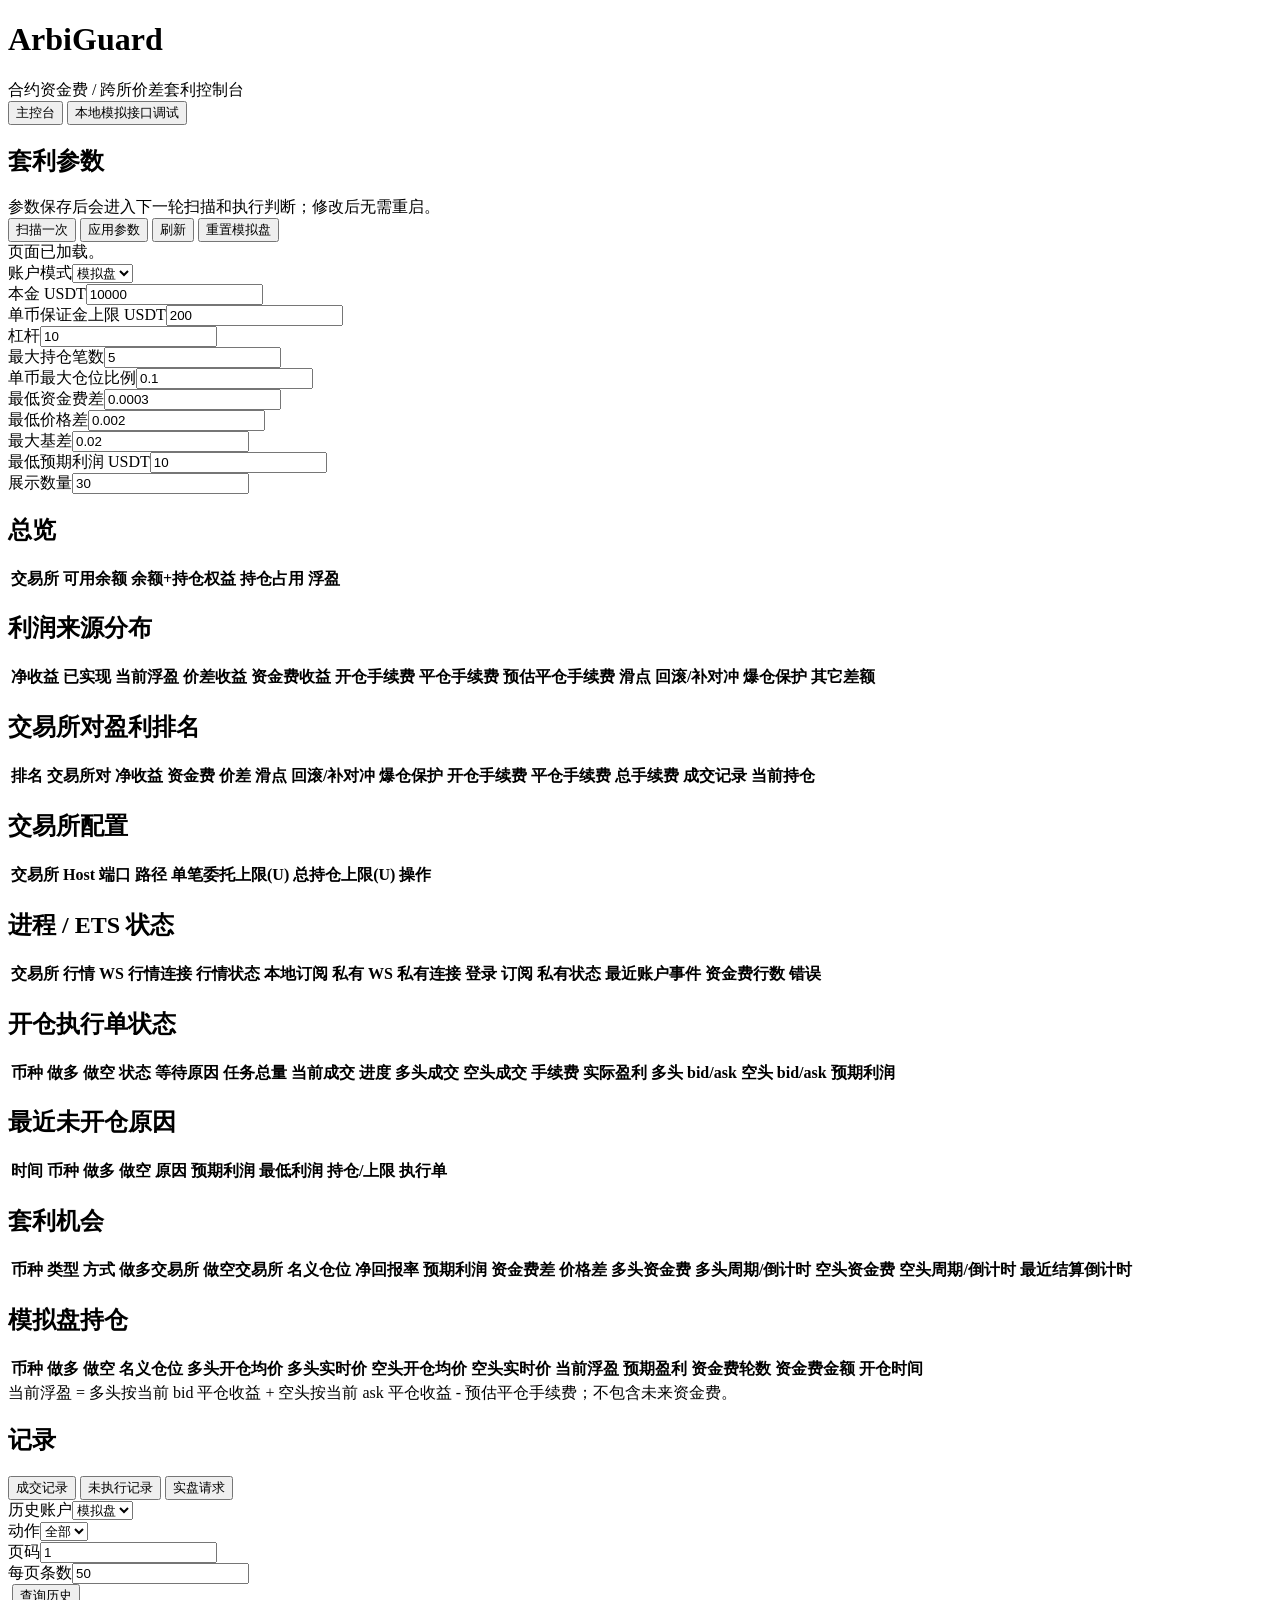
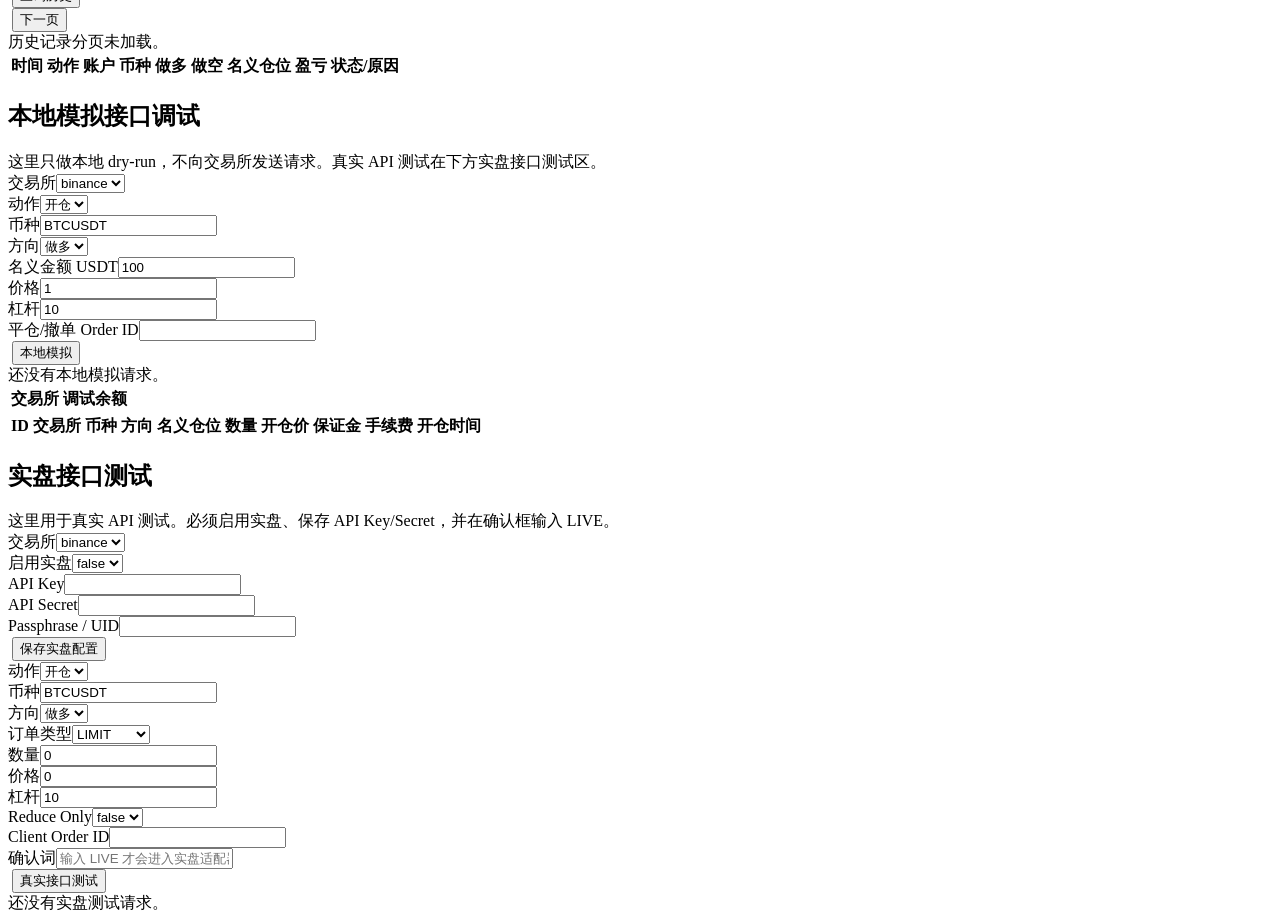
==== commit a2e7e23f: "a" ====
--- a/priv/www/index.html
+++ b/priv/www/index.html
@@ -1,170 +1,196 @@
 <!doctype html>
-<html>
+<html lang="zh-CN">
 <head>
   <meta charset="utf-8">
   <meta name="viewport" content="width=device-width,initial-scale=1">
   <title>ArbiGuard</title>
-  <style>
-    body{margin:0;background:#eef2f6;color:#102033;font-family:"Microsoft YaHei","Segoe UI",Arial,sans-serif}
-    header{background:#111b27;color:white;padding:18px 28px}
-    main{padding:20px 28px}.panel{background:white;border:1px solid #d7e0ea;border-radius:8px;padding:18px;margin-bottom:18px}
-    .top{display:flex;justify-content:space-between;gap:12px;align-items:center}.actions{display:flex;gap:10px;flex-wrap:wrap}
-    button{border:0;border-radius:7px;padding:11px 16px;font-weight:700;cursor:pointer;background:#e8eef5;color:#102033}.primary{background:#2563eb;color:white}.danger{background:#fee2e2;color:#991b1b}
-    .status{margin-top:12px;padding:10px 12px;border-radius:6px;background:#eaf2ff;color:#1d4ed8;border:1px solid #bfdbfe}
-    .grid{display:grid;grid-template-columns:repeat(6,minmax(150px,1fr));gap:12px}.card{border:1px solid #d7e0ea;border-radius:8px;padding:12px;background:#fbfdff}.label{font-size:13px;color:#63758a}.value{font-size:22px;font-weight:800;margin-top:6px}
-    .form{display:grid;grid-template-columns:repeat(6,minmax(150px,1fr));gap:12px;margin-top:14px}label{display:block;font-size:13px;color:#52667c;margin-bottom:5px}input,select{width:100%;box-sizing:border-box;border:1px solid #cfd9e5;border-radius:7px;padding:10px 11px;font-size:14px}
-    .table-wrap{overflow:auto;border-top:1px solid #d7e0ea;margin-top:14px}table{width:100%;border-collapse:collapse;min-width:960px}th,td{padding:10px 11px;border-bottom:1px solid #d7e0ea;text-align:left;white-space:nowrap}th{color:#52667c;font-size:13px;background:#fbfdff}
-    .pos{color:#059669}.neg{color:#dc2626}.warn{color:#b45309}.muted{color:#6b7280}.tabs{display:flex;gap:8px;margin-top:10px}.tabs button.active{background:#2563eb;color:white}.view{display:none}.view.active{display:block}
-  </style>
+  <link rel="stylesheet" href="/assets/app.css">
 </head>
 <body>
-  <header><h1>ArbiGuard</h1></header>
+  <header>
+    <h1>ArbiGuard</h1>
+    <div class="sub">合约资金费 / 跨所价差套利控制台</div>
+  </header>
+
   <main>
-    <div class="tabs" style="margin-bottom:14px">
+    <div class="tabs main-tabs">
       <button id="mainTabDashboard" class="active" onclick="setMainTab('dashboard')">主控台</button>
       <button id="mainTabLocalDebug" onclick="setMainTab('localDebug')">本地模拟接口调试</button>
     </div>
+
     <div id="dashboardView" class="view active">
-    <section class="panel">
-      <div class="top">
-        <div>
-          <h2>资金费 / 价差套利</h2>
-          <div class="muted">ETS 扫描、模拟账户、实盘账户、开仓执行、平仓执行和 WebSocket 状态。</div>
+      <section class="panel">
+        <div class="top">
+          <div>
+            <h2>套利参数</h2>
+            <div class="muted">参数保存后会进入下一轮扫描和执行判断；修改后无需重启。</div>
+          </div>
+          <div class="actions">
+            <button class="primary" onclick="scanOnce()">扫描一次</button>
+            <button onclick="applySettings()">应用参数</button>
+            <button onclick="refreshAll()">刷新</button>
+            <button class="danger" onclick="resetPaper()">重置模拟盘</button>
+          </div>
         </div>
-        <div class="actions">
-          <button class="primary" onclick="scanOnce()">扫描一次</button>
-          <button onclick="applySettings()">应用参数</button>
-          <button onclick="refreshAll()">刷新</button>
-          <button class="danger" onclick="resetPaper()">重置模拟盘</button>
+        <div id="status" class="status">页面已加载。</div>
+        <div class="form">
+          <div><label>账户模式</label><select id="account_mode"><option value="paper">模拟盘</option><option value="live">实盘</option></select></div>
+          <div><label>本金 USDT</label><input id="capital_usdt" value="10000"></div>
+          <div><label>单币保证金上限 USDT</label><input id="execution_notional_usdt" value="200"></div>
+          <div><label>杠杆</label><input id="paper_leverage" value="10"></div>
+          <div><label>最大持仓笔数</label><input id="max_open_positions" value="5"></div>
+          <div><label>单币最大仓位比例</label><input id="max_position_pct" value="0.1"></div>
+          <div><label>最低资金费差</label><input id="min_funding_rate" value="0.0003"></div>
+          <div><label>最低价格差</label><input id="min_price_gap_rate" value="0.002"></div>
+          <div><label>最大基差</label><input id="max_basis_rate" value="0.02"></div>
+          <div><label>最低预期利润 USDT</label><input id="min_execution_profit_usdt" value="10"></div>
+          <div><label>展示数量</label><input id="limit" value="30"></div>
         </div>
-      </div>
-      <div id="status" class="status">页面已加载。</div>
-      <div class="form">
-        <div><label>账户模式</label><select id="account_mode"><option value="paper">模拟盘</option><option value="live">实盘</option></select></div>
-        <div><label>本金 USDT</label><input id="capital_usdt" value="10000"></div>
-        <div><label>单币保证金上限 USDT</label><input id="execution_notional_usdt" value="200"></div>
-        <div><label>杠杆</label><input id="paper_leverage" value="10"></div>
-        <div><label>最大持仓笔数</label><input id="max_open_positions" value="5"></div>
-        <div><label>单币最大仓位比例</label><input id="max_position_pct" value="0.1"></div>
-        <div><label>最低资金费差</label><input id="min_funding_rate" value="0.0003"></div>
-        <div><label>最低价格差</label><input id="min_price_gap_rate" value="0.002"></div>
-        <div><label>最大基差</label><input id="max_basis_rate" value="0.02"></div>
-        <div><label>最低预期利润 USDT</label><input id="min_execution_profit_usdt" value="10"></div>
-        <div><label>展示数量</label><input id="limit" value="30"></div>
-      </div>
-    </section>
+      </section>
 
-    <section class="panel"><h2>总览</h2><div class="grid" id="cards"></div><div class="table-wrap"><table><thead><tr><th>交易所</th><th>可用余额</th><th>余额+持仓权益</th><th>持仓占用</th><th>浮盈</th></tr></thead><tbody id="exchangeFundsRows"></tbody></table></div></section>
-    <section class="panel"><h2>利润来源分布</h2><div class="table-wrap"><table><thead><tr><th>净收益</th><th>已实现</th><th>当前浮盈</th><th>价差收益</th><th>资金费收益</th><th>开仓手续费</th><th>平仓手续费</th><th>预估平仓手续费</th><th>滑点</th><th>回滚/补对冲</th><th>爆仓保护</th><th>其它差额</th></tr></thead><tbody id="profitBreakdownRows"></tbody></table></div></section>
-    <section class="panel"><h2>交易所对盈利排名</h2><div class="table-wrap"><table><thead><tr><th>排名</th><th>交易所对</th><th>净收益</th><th>资金费</th><th>价差</th><th>滑点</th><th>回滚/补对冲</th><th>爆仓保护</th><th>开仓手续费</th><th>平仓手续费</th><th>总手续费</th><th>成交记录</th><th>当前持仓</th></tr></thead><tbody id="pairStatsRows"></tbody></table></div></section>
+      <section class="panel">
+        <h2>总览</h2>
+        <div class="grid" id="cards"></div>
+        <div class="table-wrap">
+          <table>
+            <thead><tr><th>交易所</th><th>可用余额</th><th>余额+持仓权益</th><th>持仓占用</th><th>浮盈</th></tr></thead>
+            <tbody id="exchangeFundsRows"></tbody>
+          </table>
+        </div>
+      </section>
 
-    <section class="panel">
-      <h2>交易所配置</h2>
-      <div class="table-wrap">
-        <table>
-          <thead><tr><th>交易所</th><th>Host</th><th>端口</th><th>路径</th><th>单笔委托上限(U)</th><th>总持仓上限(U)</th><th>操作</th></tr></thead>
-          <tbody id="wsRows"></tbody>
-        </table>
-      </div>
-    </section>
+      <section class="panel">
+        <h2>利润来源分布</h2>
+        <div class="table-wrap"><table><thead><tr>
+          <th>净收益</th><th>已实现</th><th>当前浮盈</th><th>价差收益</th><th>资金费收益</th>
+          <th>开仓手续费</th><th>平仓手续费</th><th>预估平仓手续费</th><th>滑点</th><th>回滚/补对冲</th><th>爆仓保护</th><th>其它差额</th>
+        </tr></thead><tbody id="profitBreakdownRows"></tbody></table></div>
+      </section>
 
-    <section class="panel"><h2>进程 / ETS 状态</h2><div class="table-wrap"><table><thead><tr><th>交易所</th><th>行情 WS</th><th>行情连接</th><th>行情状态</th><th>本地订阅</th><th>私有 WS</th><th>私有连接</th><th>登录</th><th>订阅</th><th>私有状态</th><th>最近账户事件</th><th>资金费行数</th><th>错误</th></tr></thead><tbody id="processRows"></tbody></table></div></section>
-    <section class="panel"><h2>开仓执行单状态</h2><div class="table-wrap"><table><thead><tr><th>币种</th><th>做多</th><th>做空</th><th>状态</th><th>等待原因</th><th>任务总量</th><th>当前成交</th><th>进度</th><th>多头成交</th><th>空头成交</th><th>手续费</th><th>实际盈利</th><th>多头 bid/ask</th><th>空头 bid/ask</th><th>预期利润</th></tr></thead><tbody id="orderRows"></tbody></table></div></section>
-    <section class="panel"><h2>最近未开仓原因</h2><div class="table-wrap"><table><thead><tr><th>时间</th><th>币种</th><th>做多</th><th>做空</th><th>原因</th><th>预期利润</th><th>最低利润</th><th>持仓/上限</th><th>执行单</th></tr></thead><tbody id="openRejectRows"></tbody></table></div></section>
-    <section class="panel"><h2>套利机会</h2><div class="table-wrap"><table><thead><tr><th>币种</th><th>类型</th><th>方式</th><th>做多交易所</th><th>做空交易所</th><th>名义仓位</th><th>净回报率</th><th>预期利润</th><th>资金费差</th><th>价格差</th><th>多头资金费</th><th>多头周期/倒计时</th><th>空头资金费</th><th>空头周期/倒计时</th><th>最近结算倒计时</th></tr></thead><tbody id="opRows"></tbody></table></div></section>
-    <section class="panel"><h2>模拟盘持仓</h2><div class="table-wrap"><table><thead><tr><th>币种</th><th>做多</th><th>做空</th><th>名义仓位</th><th>多头开仓均价</th><th>多头实时价</th><th>空头开仓均价</th><th>空头实时价</th><th>当前浮盈</th><th>预期盈利</th><th>资金费轮数</th><th>资金费金额</th><th>开仓时间</th></tr></thead><tbody id="positionRows"></tbody></table></div></section>
-    <section class="panel"><h2>记录</h2><div class="tabs"><button id="tabLogs" class="active" onclick="setLogTab('trades')">成交记录</button><button id="tabSkipped" onclick="setLogTab('skipped')">未执行记录</button><button id="tabLive" onclick="setLogTab('live')">实盘请求</button></div><div class="form"><div><label>历史账户</label><select id="history_account_mode" onchange="loadTradeHistory(1)"><option value="paper">模拟盘</option><option value="live">实盘</option></select></div><div><label>动作</label><select id="history_action" onchange="loadTradeHistory(1)"><option value="">全部</option><option value="open">开仓</option><option value="close">平仓</option></select></div><div><label>页码</label><input id="history_page" value="1"></div><div><label>每页条数</label><input id="history_page_size" value="50"></div><div><label>&nbsp;</label><button onclick="loadTradeHistory(n($('history_page').value))">查询历史</button></div><div><label>&nbsp;</label><button onclick="nextTradePage(1)">下一页</button></div></div><div id="historyPager" class="status">历史记录分页未加载。</div><div class="table-wrap"><table><thead><tr><th>时间</th><th>动作</th><th>账户</th><th>币种</th><th>做多</th><th>做空</th><th>名义仓位</th><th>盈亏</th><th>状态/原因</th></tr></thead><tbody id="logRows"></tbody></table></div></section>
+      <section class="panel">
+        <h2>交易所对盈利排名</h2>
+        <div class="table-wrap"><table><thead><tr>
+          <th>排名</th><th>交易所对</th><th>净收益</th><th>资金费</th><th>价差</th><th>滑点</th>
+          <th>回滚/补对冲</th><th>爆仓保护</th><th>开仓手续费</th><th>平仓手续费</th><th>总手续费</th><th>成交记录</th><th>当前持仓</th>
+        </tr></thead><tbody id="pairStatsRows"></tbody></table></div>
+      </section>
+
+      <section class="panel">
+        <h2>交易所配置</h2>
+        <div class="table-wrap"><table><thead><tr>
+          <th>交易所</th><th>Host</th><th>端口</th><th>路径</th><th>单笔委托上限(U)</th><th>总持仓上限(U)</th><th>操作</th>
+        </tr></thead><tbody id="wsRows"></tbody></table></div>
+      </section>
+
+      <section class="panel">
+        <h2>进程 / ETS 状态</h2>
+        <div class="table-wrap"><table><thead><tr>
+          <th>交易所</th><th>行情 WS</th><th>行情连接</th><th>行情状态</th><th>本地订阅</th>
+          <th>私有 WS</th><th>私有连接</th><th>登录</th><th>订阅</th><th>私有状态</th><th>最近账户事件</th><th>资金费行数</th><th>错误</th>
+        </tr></thead><tbody id="processRows"></tbody></table></div>
+      </section>
+
+      <section class="panel">
+        <h2>开仓执行单状态</h2>
+        <div class="table-wrap"><table><thead><tr>
+          <th>币种</th><th>做多</th><th>做空</th><th>状态</th><th>等待原因</th><th>任务总量</th><th>当前成交</th><th>进度</th>
+          <th>多头成交</th><th>空头成交</th><th>手续费</th><th>实际盈利</th><th>多头 bid/ask</th><th>空头 bid/ask</th><th>预期利润</th>
+        </tr></thead><tbody id="orderRows"></tbody></table></div>
+      </section>
+
+      <section class="panel">
+        <h2>最近未开仓原因</h2>
+        <div class="table-wrap"><table><thead><tr>
+          <th>时间</th><th>币种</th><th>做多</th><th>做空</th><th>原因</th><th>预期利润</th><th>最低利润</th><th>持仓/上限</th><th>执行单</th>
+        </tr></thead><tbody id="openRejectRows"></tbody></table></div>
+      </section>
+
+      <section class="panel">
+        <h2>套利机会</h2>
+        <div class="table-wrap"><table><thead><tr>
+          <th>币种</th><th>类型</th><th>方式</th><th>做多交易所</th><th>做空交易所</th><th>名义仓位</th><th>净回报率</th><th>预期利润</th>
+          <th>资金费差</th><th>价格差</th><th>多头资金费</th><th>多头周期/倒计时</th><th>空头资金费</th><th>空头周期/倒计时</th><th>最近结算倒计时</th>
+        </tr></thead><tbody id="opRows"></tbody></table></div>
+      </section>
+
+      <section class="panel">
+        <h2>模拟盘持仓</h2>
+        <div class="table-wrap"><table><thead><tr>
+          <th>币种</th><th>做多</th><th>做空</th><th>名义仓位</th><th>多头开仓均价</th><th>多头实时价</th>
+          <th>空头开仓均价</th><th>空头实时价</th><th>当前浮盈</th><th>预期盈利</th><th>资金费轮数</th><th>资金费金额</th><th>开仓时间</th>
+        </tr></thead><tbody id="positionRows"></tbody></table></div>
+        <div class="muted note">当前浮盈 = 多头按当前 bid 平仓收益 + 空头按当前 ask 平仓收益 - 预估平仓手续费；不包含未来资金费。</div>
+      </section>
+
+      <section class="panel">
+        <h2>记录</h2>
+        <div class="tabs">
+          <button id="tabLogs" class="active" onclick="setLogTab('trades')">成交记录</button>
+          <button id="tabSkipped" onclick="setLogTab('skipped')">未执行记录</button>
+          <button id="tabLive" onclick="setLogTab('live')">实盘请求</button>
+        </div>
+        <div class="form compact-form">
+          <div><label>历史账户</label><select id="history_account_mode" onchange="loadTradeHistory(1)"><option value="paper">模拟盘</option><option value="live">实盘</option></select></div>
+          <div><label>动作</label><select id="history_action" onchange="loadTradeHistory(1)"><option value="">全部</option><option value="open">开仓</option><option value="close">平仓</option></select></div>
+          <div><label>页码</label><input id="history_page" value="1"></div>
+          <div><label>每页条数</label><input id="history_page_size" value="50"></div>
+          <div><label>&nbsp;</label><button onclick="loadTradeHistory(num($('history_page').value))">查询历史</button></div>
+          <div><label>&nbsp;</label><button onclick="nextTradePage(1)">下一页</button></div>
+        </div>
+        <div id="historyPager" class="status">历史记录分页未加载。</div>
+        <div class="table-wrap"><table><thead><tr>
+          <th>时间</th><th>动作</th><th>账户</th><th>币种</th><th>做多</th><th>做空</th><th>名义仓位</th><th>盈亏</th><th>状态/原因</th>
+        </tr></thead><tbody id="logRows"></tbody></table></div>
+      </section>
     </div>
+
     <div id="localDebugView" class="view">
-    <section class="panel">
-      <h2>本地模拟接口调试</h2>
-      <div class="muted">这里只做本地 dry-run，不会向交易所发送请求，只更新本地调试余额和持仓。</div>
-      <div class="form">
-        <div><label>交易所</label><select id="debug_exchange"><option>binance</option><option>gate</option><option>okx</option><option>htx</option><option>weex</option></select></div>
-        <div><label>动作</label><select id="debug_action"><option value="open">开仓</option><option value="close">平仓</option><option value="cancel">撤单</option></select></div>
-        <div><label>币种</label><input id="debug_symbol" value="BTCUSDT"></div>
-        <div><label>方向</label><select id="debug_side"><option value="long">做多</option><option value="short">做空</option></select></div>
-        <div><label>名义金额 USDT</label><input id="debug_notional" value="100"></div>
-        <div><label>价格</label><input id="debug_price" value="1"></div>
-        <div><label>杠杆</label><input id="debug_leverage" value="10"></div>
-        <div><label>平仓/撤单 Order ID</label><input id="debug_order_id" value=""></div>
-        <div><label>&nbsp;</label><button class="primary" onclick="debugExchangeOrder()">本地模拟</button></div>
-      </div>
-      <div id="debugResult" class="status">还没有本地模拟请求。</div>
-      <div class="table-wrap"><table><thead><tr><th>交易所</th><th>调试余额</th></tr></thead><tbody id="debugBalanceRows"></tbody></table></div>
-      <div class="table-wrap"><table><thead><tr><th>ID</th><th>交易所</th><th>币种</th><th>方向</th><th>名义仓位</th><th>数量</th><th>开仓价</th><th>保证金</th><th>手续费</th><th>开仓时间</th></tr></thead><tbody id="debugPositionRows"></tbody></table></div>
-    </section>
+      <section class="panel">
+        <h2>本地模拟接口调试</h2>
+        <div class="muted">这里只做本地 dry-run，不向交易所发送请求。真实 API 测试在下方实盘接口测试区。</div>
+        <div class="form">
+          <div><label>交易所</label><select id="debug_exchange"><option>binance</option><option>gate</option><option>okx</option><option>htx</option><option>weex</option></select></div>
+          <div><label>动作</label><select id="debug_action"><option value="open">开仓</option><option value="close">平仓</option><option value="cancel">撤单</option></select></div>
+          <div><label>币种</label><input id="debug_symbol" value="BTCUSDT"></div>
+          <div><label>方向</label><select id="debug_side"><option value="long">做多</option><option value="short">做空</option></select></div>
+          <div><label>名义金额 USDT</label><input id="debug_notional" value="100"></div>
+          <div><label>价格</label><input id="debug_price" value="1"></div>
+          <div><label>杠杆</label><input id="debug_leverage" value="10"></div>
+          <div><label>平仓/撤单 Order ID</label><input id="debug_order_id" value=""></div>
+          <div><label>&nbsp;</label><button class="primary" onclick="debugExchangeOrder()">本地模拟</button></div>
+        </div>
+        <div id="debugResult" class="status">还没有本地模拟请求。</div>
+        <div class="table-wrap"><table><thead><tr><th>交易所</th><th>调试余额</th></tr></thead><tbody id="debugBalanceRows"></tbody></table></div>
+        <div class="table-wrap"><table><thead><tr><th>ID</th><th>交易所</th><th>币种</th><th>方向</th><th>名义仓位</th><th>数量</th><th>开仓价</th><th>保证金</th><th>手续费</th><th>开仓时间</th></tr></thead><tbody id="debugPositionRows"></tbody></table></div>
+      </section>
 
-    <section class="panel">
-      <h2>实盘接口测试</h2>
-      <div class="muted">这里用于真实 API 测试。必须启用实盘、保存 API Key/Secret，并在确认框输入 LIVE。当前未实现签名适配器的交易所会明确拒绝，不会伪造成交。</div>
-      <div class="form">
-        <div><label>交易所</label><select id="live_exchange"><option>binance</option><option>gate</option><option>okx</option><option>htx</option><option>weex</option></select></div>
-        <div><label>启用实盘</label><select id="live_enabled"><option value="false">false</option><option value="true">true</option></select></div>
-        <div><label>API Key</label><input id="live_api_key" value=""></div>
-        <div><label>API Secret</label><input id="live_api_secret" type="password" value=""></div>
-        <div><label>Passphrase / UID</label><input id="live_passphrase" type="password" value=""></div>
-        <div><label>&nbsp;</label><button onclick="saveLiveToken()">保存实盘配置</button></div>
-        <div><label>动作</label><select id="live_action"><option value="open">开仓</option><option value="close">平仓</option><option value="cancel">撤单</option></select></div>
-        <div><label>币种</label><input id="live_symbol" value="BTCUSDT"></div>
-        <div><label>方向</label><select id="live_side"><option value="long">做多</option><option value="short">做空</option></select></div>
-        <div><label>订单类型</label><select id="live_order_type"><option>LIMIT</option><option>MARKET</option></select></div>
-        <div><label>数量</label><input id="live_quantity" value="0"></div>
-        <div><label>价格</label><input id="live_price" value="0"></div>
-        <div><label>杠杆</label><input id="live_leverage" value="10"></div>
-        <div><label>Reduce Only</label><select id="live_reduce_only"><option value="false">false</option><option value="true">true</option></select></div>
-        <div><label>Client Order ID</label><input id="live_client_order_id" value=""></div>
-        <div><label>确认词</label><input id="live_confirm" value="" placeholder="输入 LIVE 才会进入实盘适配器"></div>
-        <div><label>&nbsp;</label><button class="danger" onclick="liveTestOrder()">真实接口测试</button></div>
-      </div>
-      <div id="liveTestResult" class="status">还没有实盘测试请求。</div>
-    </section>
+      <section class="panel">
+        <h2>实盘接口测试</h2>
+        <div class="muted">这里用于真实 API 测试。必须启用实盘、保存 API Key/Secret，并在确认框输入 LIVE。</div>
+        <div class="form">
+          <div><label>交易所</label><select id="live_exchange"><option>binance</option><option>gate</option><option>okx</option><option>htx</option><option>weex</option></select></div>
+          <div><label>启用实盘</label><select id="live_enabled"><option value="false">false</option><option value="true">true</option></select></div>
+          <div><label>API Key</label><input id="live_api_key" value=""></div>
+          <div><label>API Secret</label><input id="live_api_secret" type="password" value=""></div>
+          <div><label>Passphrase / UID</label><input id="live_passphrase" type="password" value=""></div>
+          <div><label>&nbsp;</label><button onclick="saveLiveToken()">保存实盘配置</button></div>
+          <div><label>动作</label><select id="live_action"><option value="open">开仓</option><option value="close">平仓</option><option value="cancel">撤单</option></select></div>
+          <div><label>币种</label><input id="live_symbol" value="BTCUSDT"></div>
+          <div><label>方向</label><select id="live_side"><option value="long">做多</option><option value="short">做空</option></select></div>
+          <div><label>订单类型</label><select id="live_order_type"><option>LIMIT</option><option>MARKET</option></select></div>
+          <div><label>数量</label><input id="live_quantity" value="0"></div>
+          <div><label>价格</label><input id="live_price" value="0"></div>
+          <div><label>杠杆</label><input id="live_leverage" value="10"></div>
+          <div><label>Reduce Only</label><select id="live_reduce_only"><option value="false">false</option><option value="true">true</option></select></div>
+          <div><label>Client Order ID</label><input id="live_client_order_id" value=""></div>
+          <div><label>确认词</label><input id="live_confirm" value="" placeholder="输入 LIVE 才会进入实盘适配器"></div>
+          <div><label>&nbsp;</label><button class="danger" onclick="liveTestOrder()">真实接口测试</button></div>
+        </div>
+        <div id="liveTestResult" class="status">还没有实盘测试请求。</div>
+      </section>
     </div>
   </main>
 
-  <script>
-    let lastState={},logTab='trades',tradePage={page:1,page_size:50,total:0,total_pages:0,trades:[]};
-    const $=id=>document.getElementById(id);
-    const n=v=>Number(v||0);
-    const money=v=>n(v).toFixed(2)+'U';
-    const timeMs=v=>{const x=n(v);if(x<=0)return '-';const d=new Date(x);return `${d.getFullYear()}.${d.getMonth()+1}.${d.getDate()} ${String(d.getHours()).padStart(2,'0')}.${String(d.getMinutes()).padStart(2,'0')}.${String(d.getSeconds()).padStart(2,'0')}.${String(d.getMilliseconds()).padStart(3,'0')}`};
-    const quoteCell=(bid,ask,ts)=>`${esc(bid??'-')} / ${esc(ask??'-')}<br><span class="muted">@ ${esc(timeMs(ts))}</span>`;
-    const countdown=t=>{const ms=n(t)-Date.now();if(ms<=0)return '-';const s=Math.floor(ms/1000),h=Math.floor(s/3600),m=Math.floor((s%3600)/60),sec=s%60;return h>0?`${h}小时${m}分${sec}秒`:`${m}分${sec}秒`};
-    const nearestFunding=(a,b)=>{const xs=[n(a),n(b)].filter(x=>x>0);return xs.length?Math.min(...xs):0};
-    const statusText=s=>({filled_paper_open:'模拟开仓已成交',waiting_ws_ticker:'等待行情',filled_live_open:'实盘开仓已成交',awaiting_live_open_fill:'等待实盘成交',partial_live_open_continue:'实盘部分成交继续'})[s]||s;
-    const pct=v=>(n(v)*100).toFixed(4)+'%';
-    const cls=v=>n(v)>=0?'pos':'neg';
-    const display=v=>(v===undefined||v===null||v==='undefined'||v==='')?'-':v;
-    const esc=v=>String(display(v)).replace(/[&<>"']/g,c=>({'&':'&amp;','<':'&lt;','>':'&gt;','"':'&quot;',"'":'&#39;'}[c]));
-    function setMainTab(tab){const dash=tab==='dashboard';$('dashboardView').className=dash?'view active':'view';$('localDebugView').className=dash?'view':'view active';$('mainTabDashboard').className=dash?'active':'';$('mainTabLocalDebug').className=dash?'':'active'}
-    async function api(path,opt={}){const r=await fetch(path,{headers:{'content-type':'application/json'},...opt});if(!r.ok)throw new Error(await r.text());return await r.json()}
-    function payload(){let p=['capital_usdt','execution_notional_usdt','paper_leverage','max_open_positions','max_position_pct','min_funding_rate','min_price_gap_rate','max_basis_rate','min_execution_profit_usdt','limit'].reduce((a,k)=>(a[k]=n($(k).value),a),{});p.account_mode=$('account_mode').value;return p}
-    function setStatus(s){$('status').textContent=s}
-    function card(k,v,c=''){return `<div class="card"><div class="label">${k}</div><div class="value ${c}">${v}</div></div>`}
-    function renderCards(proc,state,live){const ets=proc.ets||{},acc=proc.account||{},ex=proc.executor||{},sw=proc.symbol_watcher||{},watched=(sw.exchanges||[]).reduce((a,x)=>a+n(x.symbols),0);$('cards').innerHTML=[card('模拟权益',money(state.equity??acc.equity),cls(state.equity??acc.equity)),card('模拟余额',money(state.balance??acc.balance)),card('当前持仓',(state.positions||[]).length),card('实盘启用',String(live.enabled)),card('开仓执行单',(ex.orders||[]).length),card('平仓执行单',(ex.close_orders||[]).length),card('监听币种',watched),card('ETS 行情',ets.tickers||0),card('ETS 资金费',ets.funding||0)].join('')}
-    function renderExchangeFunds(state){const balances=state.exchange_balances||{},equity=state.exchange_equity||{},margin=state.exchange_margin||{},pnl=state.exchange_unrealized_pnl||{},ids=[...new Set([...Object.keys(balances),...Object.keys(equity),...Object.keys(margin),...Object.keys(pnl)])].sort();$('exchangeFundsRows').innerHTML=ids.map(id=>{const bal=n(balances[id]),eq=n(equity[id]),m=n(margin[id]),u=n(pnl[id]);return `<tr><td>${esc(id)}</td><td>${money(bal)}</td><td class="${cls(eq)}">${money(eq)}</td><td>${money(m)}</td><td class="${cls(u)}">${money(u)}</td></tr>`}).join('')||'<tr><td colspan="5">暂无交易所资金数据。</td></tr>'}
-    function renderProfitBreakdown(state){const b=state.profit_breakdown||{};$('profitBreakdownRows').innerHTML=`<tr><td class="${cls(b.net_pnl)}">${money(b.net_pnl)}</td><td class="${cls(b.realized_net_pnl)}">${money(b.realized_net_pnl)}</td><td class="${cls(b.unrealized_net_pnl)}">${money(b.unrealized_net_pnl)}</td><td class="${cls(b.price_pnl)}">${money(b.price_pnl)}</td><td class="${cls(b.funding_pnl)}">${money(b.funding_pnl)}</td><td class="neg">${money(b.open_fee)}</td><td class="neg">${money(b.close_fee)}</td><td class="neg">${money(b.estimated_close_fee)}</td><td class="${cls(b.slippage_pnl)}">${money(b.slippage_pnl)}</td><td class="${cls(b.rollback_pnl)}">${money(b.rollback_pnl)}</td><td class="${cls(b.liquidation_pnl)}">${money(b.liquidation_pnl)}</td><td class="${cls(b.other_pnl)}">${money(b.other_pnl)}</td></tr>`}
-    function renderPairStats(state){const rows=(state.pair_stats||[]).slice().sort((a,b)=>n(b.net_pnl)-n(a.net_pnl));$('pairStatsRows').innerHTML=rows.map((r,i)=>`<tr><td>${i+1}</td><td>${esc(r.pair)}</td><td class="${cls(r.net_pnl)}">${money(r.net_pnl)}</td><td class="${cls(r.funding_pnl)}">${money(r.funding_pnl)}</td><td class="${cls(r.price_pnl)}">${money(r.price_pnl)}</td><td class="${cls(r.slippage_pnl)}">${money(r.slippage_pnl)}</td><td class="${cls(r.rollback_pnl)}">${money(r.rollback_pnl)}</td><td class="${cls(r.liquidation_pnl)}">${money(r.liquidation_pnl)}</td><td class="neg">${money(r.open_fee)}</td><td class="neg">${money(r.close_fee)}</td><td class="neg">${money(r.total_fee)}</td><td>${esc(r.trade_count||0)}</td><td>${esc(r.position_count||0)}</td></tr>`).join('')||'<tr><td colspan="13">暂无交易所对统计。</td></tr>'}
-    function renderWsConfig(cfg){$('wsRows').innerHTML=(cfg.exchanges||[]).map(e=>`<tr><td>${esc(e.id)}</td><td><input id="ws_host_${esc(e.id)}" value="${esc(e.ws_host||'')}"></td><td><input id="ws_port_${esc(e.id)}" value="${esc(e.ws_port||443)}"></td><td><input id="ws_path_${esc(e.id)}" value="${esc(e.ws_path||'/')}"></td><td><input id="max_single_${esc(e.id)}" value="${esc(e.max_single_order_usdt||0)}"></td><td><input id="max_total_${esc(e.id)}" value="${esc(e.max_total_position_usdt||0)}"></td><td><button onclick="saveExchange('${esc(e.id)}')">保存</button></td></tr>`).join('')||'<tr><td colspan="7">暂无交易所配置。</td></tr>'}
-    function renderProcesses(proc){$('processRows').innerHTML=(proc.exchanges||[]).map(e=>{const t=e.ticker||{},f=e.funding||{},p=e.private_ws||{};return `<tr><td>${esc(e.exchange)}</td><td>${esc(t.ws_url||'-')}</td><td class="${t.ws_connected?'pos':'warn'}">${esc(t.ws_connected)}</td><td>${esc(t.ws_status||'-')}</td><td>${(t.subscriptions||[]).length}</td><td>${esc(p.ws_url||'-')}</td><td class="${p.ws_connected?'pos':'warn'}">${esc(p.ws_connected)}</td><td class="${p.logged_in?'pos':'warn'}">${esc(p.logged_in)}</td><td class="${p.subscribed?'pos':'warn'}">${esc(p.subscribed)}</td><td>${esc(p.ws_status||'-')}</td><td>${esc(timeMs(p.last_event_at))}</td><td>${esc(f.last_count??'-')}</td><td>${esc(p.ws_error||t.ws_error||f.last_error||'-')}</td></tr>`}).join('')||'<tr><td colspan="13">暂无进程状态。</td></tr>'}
-    function renderOrders(exec){const rows=(exec.orders||[]).slice(0,200);$('orderRows').innerHTML=rows.map(o=>{const d=o.wait_detail||{},target=n(o.target_notional),done=n(o.confirmed_notional),progress=n(o.progress_pct),reason=(o.status||'').startsWith('filled')?'-':(o.wait_reason||d.reason||'-');return `<tr><td>${esc(o.symbol)}</td><td>${esc(o.long_exchange)}</td><td>${esc(o.short_exchange)}</td><td>${esc(statusText(o.status))}</td><td>${esc(reason)}</td><td>${money(target)}</td><td>${money(done)}</td><td>${progress.toFixed(1)}%</td><td>${money(o.long_confirmed_notional)} / ${esc(n(o.long_filled_qty).toFixed(8))}</td><td>${money(o.short_confirmed_notional)} / ${esc(n(o.short_filled_qty).toFixed(8))}</td><td class="${cls(-n(o.execution_fee))}">${money(o.execution_fee)}</td><td class="${cls(o.actual_pnl)}">${money(o.actual_pnl)}</td><td>${quoteCell(d.long_bid,d.long_ask,d.long_updated_at)}</td><td>${quoteCell(d.short_bid,d.short_ask,d.short_updated_at)}</td><td class="${cls(o.expected_net_profit)}">${money(o.expected_net_profit)}</td></tr>`}).join('')||'<tr><td colspan="15">暂无开仓执行单。</td></tr>'}
-    function renderOpenRejects(exec){const rows=(exec.open_rejects||[]).slice(0,80);$('openRejectRows').innerHTML=rows.map(r=>`<tr><td>${esc(timeMs(r.time))}</td><td>${esc(r.symbol)}</td><td>${esc(r.long_exchange)}</td><td>${esc(r.short_exchange)}</td><td>${esc(r.reason)}</td><td class="${cls(r.estimated_net_profit)}">${money(r.estimated_net_profit)}</td><td>${money(r.min_execution_profit_usdt)}</td><td>${esc(r.current_positions)}/${esc(r.max_open_positions)}</td><td>${esc(r.active_open_orders)}</td></tr>`).join('')||'<tr><td colspan="9">暂无过滤记录。</td></tr>'}
-    function renderOps(ops){$('opRows').innerHTML=(ops||[]).map(o=>`<tr><td>${esc(o.symbol)}</td><td>${esc(o.opportunity_type)}</td><td>${esc(o.method||o.arbitrage_method)}</td><td>${esc(o.long_exchange)}</td><td>${esc(o.short_exchange)}</td><td>${money(o.notional_usdt??o.suggested_notional)}</td><td class="${cls(o.expected_net_return)}">${pct(o.expected_net_return)}</td><td class="${cls(o.estimated_net_profit_usdt??o.estimated_net_profit)}">${money(o.estimated_net_profit_usdt??o.estimated_net_profit)}</td><td>${pct(o.funding_edge??o.funding_edge_return)}</td><td>${pct(o.price_gap_rate??o.price_gap_return)}</td><td class="${cls(-n(o.long_funding_rate))}">${pct(o.long_funding_rate)}</td><td>${esc(o.long_funding_interval_hours||'-')}h / ${esc(countdown(o.long_next_funding_time))}</td><td class="${cls(o.short_funding_rate)}">${pct(o.short_funding_rate)}</td><td>${esc(o.short_funding_interval_hours||'-')}h / ${esc(countdown(o.short_next_funding_time))}</td><td>${esc(countdown(nearestFunding(o.long_next_funding_time,o.short_next_funding_time)))}</td></tr>`).join('')||'<tr><td colspan="15">暂无套利机会。</td></tr>'}
-    function renderPositions(state){$('positionRows').innerHTML=(state.positions||[]).map(p=>{const longRounds=n(p.long_funding_settlement_count),shortRounds=n(p.short_funding_settlement_count),rounds=longRounds+shortRounds;return `<tr><td>${esc(p.symbol)}</td><td>${esc(p.long_exchange)}</td><td>${esc(p.short_exchange)}</td><td>${money(p.notional_usdt||p.notional)}</td><td>${esc(p.long_entry_price??'-')}</td><td>${esc(p.long_current_price??'-')}</td><td>${esc(p.short_entry_price??'-')}</td><td>${esc(p.short_current_price??'-')}</td><td class="${cls(p.unrealized_pnl)}">${money(p.unrealized_pnl)}</td><td class="${cls(p.expected_net_profit)}">${money(p.expected_net_profit)}</td><td>${rounds} (${longRounds}/${shortRounds})</td><td class="${cls(p.funding_pnl)}">${money(p.funding_pnl)}</td><td>${esc(timeMs(p.opened_at))}</td></tr>`}).join('')||'<tr><td colspan="13">暂无持仓。</td></tr>'}
-    function setLogTab(tab){logTab=tab;$('tabLogs').className=tab==='trades'?'active':'';$('tabSkipped').className=tab==='skipped'?'active':'';$('tabLive').className=tab==='live'?'active':'';if(tab==='trades')loadTradeHistory(1);else renderLogs(lastState)}
-    async function loadTradeHistory(page){try{const mode=$('history_account_mode').value,action=$('history_action').value,ps=n($('history_page_size').value)||50;const q=new URLSearchParams({account_mode:mode,page:String(Math.max(1,page||1)),page_size:String(ps)});if(action)q.set('action',action);tradePage=await api('/api/trades/history?'+q.toString());$('history_page').value=tradePage.page||1;renderLogs(lastState)}catch(e){$('historyPager').textContent='历史记录查询失败：'+e.message}}
-    function nextTradePage(delta){const p=n(tradePage.page)||1,total=n(tradePage.total_pages)||1;loadTradeHistory(Math.min(total,Math.max(1,p+delta)))}
-    function renderLogs(state){let logs=logTab==='live'?(state.live_logs||[]):(logTab==='trades'?(tradePage.trades||[]):(state.logs||[]).filter(x=>String(x.action||'').includes('skip')));$('historyPager').textContent=logTab==='trades'?`历史记录：第 ${tradePage.page||1}/${tradePage.total_pages||0} 页，共 ${tradePage.total||0} 条`:'未执行/实盘请求使用当前内存状态展示';$('logRows').innerHTML=logs.slice(0,500).map(x=>`<tr><td>${esc(timeMs(x.time||x.ts_ms))}</td><td>${esc(x.action)}</td><td>${esc((x.account_mode||'-')+'/'+(x.account_id||'-'))}</td><td>${esc(x.symbol)}</td><td>${esc(x.long_exchange)}</td><td>${esc(x.short_exchange)}</td><td>${money(x.notional_usdt||x.notional)}</td><td class="${cls(x.net_pnl)}">${money(x.net_pnl)}</td><td>${esc(x.status||x.reason||'-')}</td></tr>`).join('')||'<tr><td colspan="9">暂无记录。</td></tr>'}
-    function renderDebugState(live){const b=live.debug_balances||{};$('debugBalanceRows').innerHTML=Object.keys(b).sort().map(k=>`<tr><td>${esc(k)}</td><td>${money(b[k])}</td></tr>`).join('')||'<tr><td colspan="2">暂无调试余额。</td></tr>';const ps=live.debug_positions||[];$('debugPositionRows').innerHTML=ps.map(p=>`<tr><td>${esc(p.id)}</td><td>${esc(p.exchange)}</td><td>${esc(p.symbol)}</td><td>${esc(p.side)}</td><td>${money(p.notional)}</td><td>${esc(n(p.qty).toFixed(8))}</td><td>${esc(p.entry_price)}</td><td>${money(p.margin)}</td><td>${money(p.open_fee)}</td><td>${esc(timeMs(p.opened_at))}</td></tr>`).join('')||'<tr><td colspan="10">暂无调试持仓。</td></tr>'}
-    async function debugExchangeOrder(){try{const body={exchange:$('debug_exchange').value,action:$('debug_action').value,symbol:$('debug_symbol').value,side:$('debug_side').value,notional:n($('debug_notional').value),price:n($('debug_price').value),leverage:n($('debug_leverage').value),order_id:$('debug_order_id').value};const r=await api('/api/debug/exchange/order',{method:'POST',body:JSON.stringify(body)});$('debugResult').textContent=JSON.stringify(r);await refreshAll()}catch(e){$('debugResult').textContent='调试失败：'+e.message}}
-    async function saveLiveToken(){try{const enabled=$('live_enabled').value==='true',exchange=$('live_exchange').value;await api('/api/live/enabled',{method:'POST',body:JSON.stringify({enabled})});await api('/api/live/token',{method:'POST',body:JSON.stringify({exchange,api_key:$('live_api_key').value,api_secret:$('live_api_secret').value,passphrase:$('live_passphrase').value})});$('liveTestResult').textContent=`实盘配置已保存：${exchange} enabled=${enabled}`;await refreshAll()}catch(e){$('liveTestResult').textContent='保存实盘配置失败：'+e.message}}
-    async function liveTestOrder(){try{const body={exchange:$('live_exchange').value,action:$('live_action').value,symbol:$('live_symbol').value,side:$('live_side').value,order_type:$('live_order_type').value,quantity:n($('live_quantity').value),price:n($('live_price').value),leverage:n($('live_leverage').value),reduce_only:$('live_reduce_only').value==='true',client_order_id:$('live_client_order_id').value,confirm:$('live_confirm').value};const r=await api('/api/live/test-order',{method:'POST',body:JSON.stringify(body)});$('liveTestResult').textContent=JSON.stringify(r);await refreshAll()}catch(e){$('liveTestResult').textContent='实盘测试失败：'+e.message}}
-    async function refreshAll(){try{setStatus('正在刷新...');const [proc,state,exec,live,cfg]=await Promise.all([api('/api/processes'),api('/api/funding/state'),api('/api/executor/state'),api('/api/live/state'),api('/api/config')]);proc.executor=exec;state.live_logs=live.logs||[];lastState=state;renderCards(proc,state,live);renderExchangeFunds(state);renderProfitBreakdown(state);renderPairStats(state);renderWsConfig(cfg);renderProcesses(proc);renderOrders(exec);renderOpenRejects(exec);renderOps(exec.last_opportunities||[]);renderPositions(state);renderDebugState(live);if(logTab==='trades')await loadTradeHistory(n($('history_page').value)||1);else renderLogs(state);setStatus('已刷新。')}catch(e){setStatus('刷新失败：'+e.message)}}
-    async function saveExchange(id){try{setStatus('正在保存交易所配置...');await api('/api/config/exchange/ws',{method:'POST',body:JSON.stringify({exchange:id,ws_host:$('ws_host_'+id).value,ws_port:n($('ws_port_'+id).value),ws_path:$('ws_path_'+id).value})});await api('/api/config/exchange/limits',{method:'POST',body:JSON.stringify({exchange:id,max_single_order_usdt:n($('max_single_'+id).value),max_total_position_usdt:n($('max_total_'+id).value)})});await refreshAll();setStatus('交易所配置已保存。')}catch(e){setStatus('保存交易所配置失败：'+e.message)}}
-    async function scanOnce(){try{setStatus('正在扫描 ETS...');const r=await api('/api/funding/scan',{method:'POST',body:JSON.stringify(payload())});lastState=r.paper_account||{};renderOps(r.opportunities||[]);renderPositions(lastState);renderLogs(lastState);await refreshAll();setStatus(`扫描完成：命中 ${(r.opportunities||[]).length} 个机会。`)}catch(e){setStatus('扫描失败：'+e.message)}}
-    async function applySettings(){try{setStatus('正在应用参数...');const r=await api('/api/funding/apply-settings',{method:'POST',body:JSON.stringify(payload())});await refreshAll();setStatus(`参数已应用，后续定时扫描会使用新参数，扫描周期 ${r.scanner_interval_ms||'-'} ms。`)}catch(e){setStatus('应用参数失败：'+e.message)}}
-    async function resetPaper(){try{setStatus('正在重置模拟盘...');await api('/api/funding/paper/reset',{method:'POST',body:JSON.stringify({capital_usdt:n($('capital_usdt').value)})});await refreshAll();setStatus('模拟盘已重置。')}catch(e){setStatus('重置失败：'+e.message)}}
-    refreshAll();setInterval(refreshAll,5000);
-  </script>
+  <script src="/assets/app.js"></script>
 </body>
 </html>
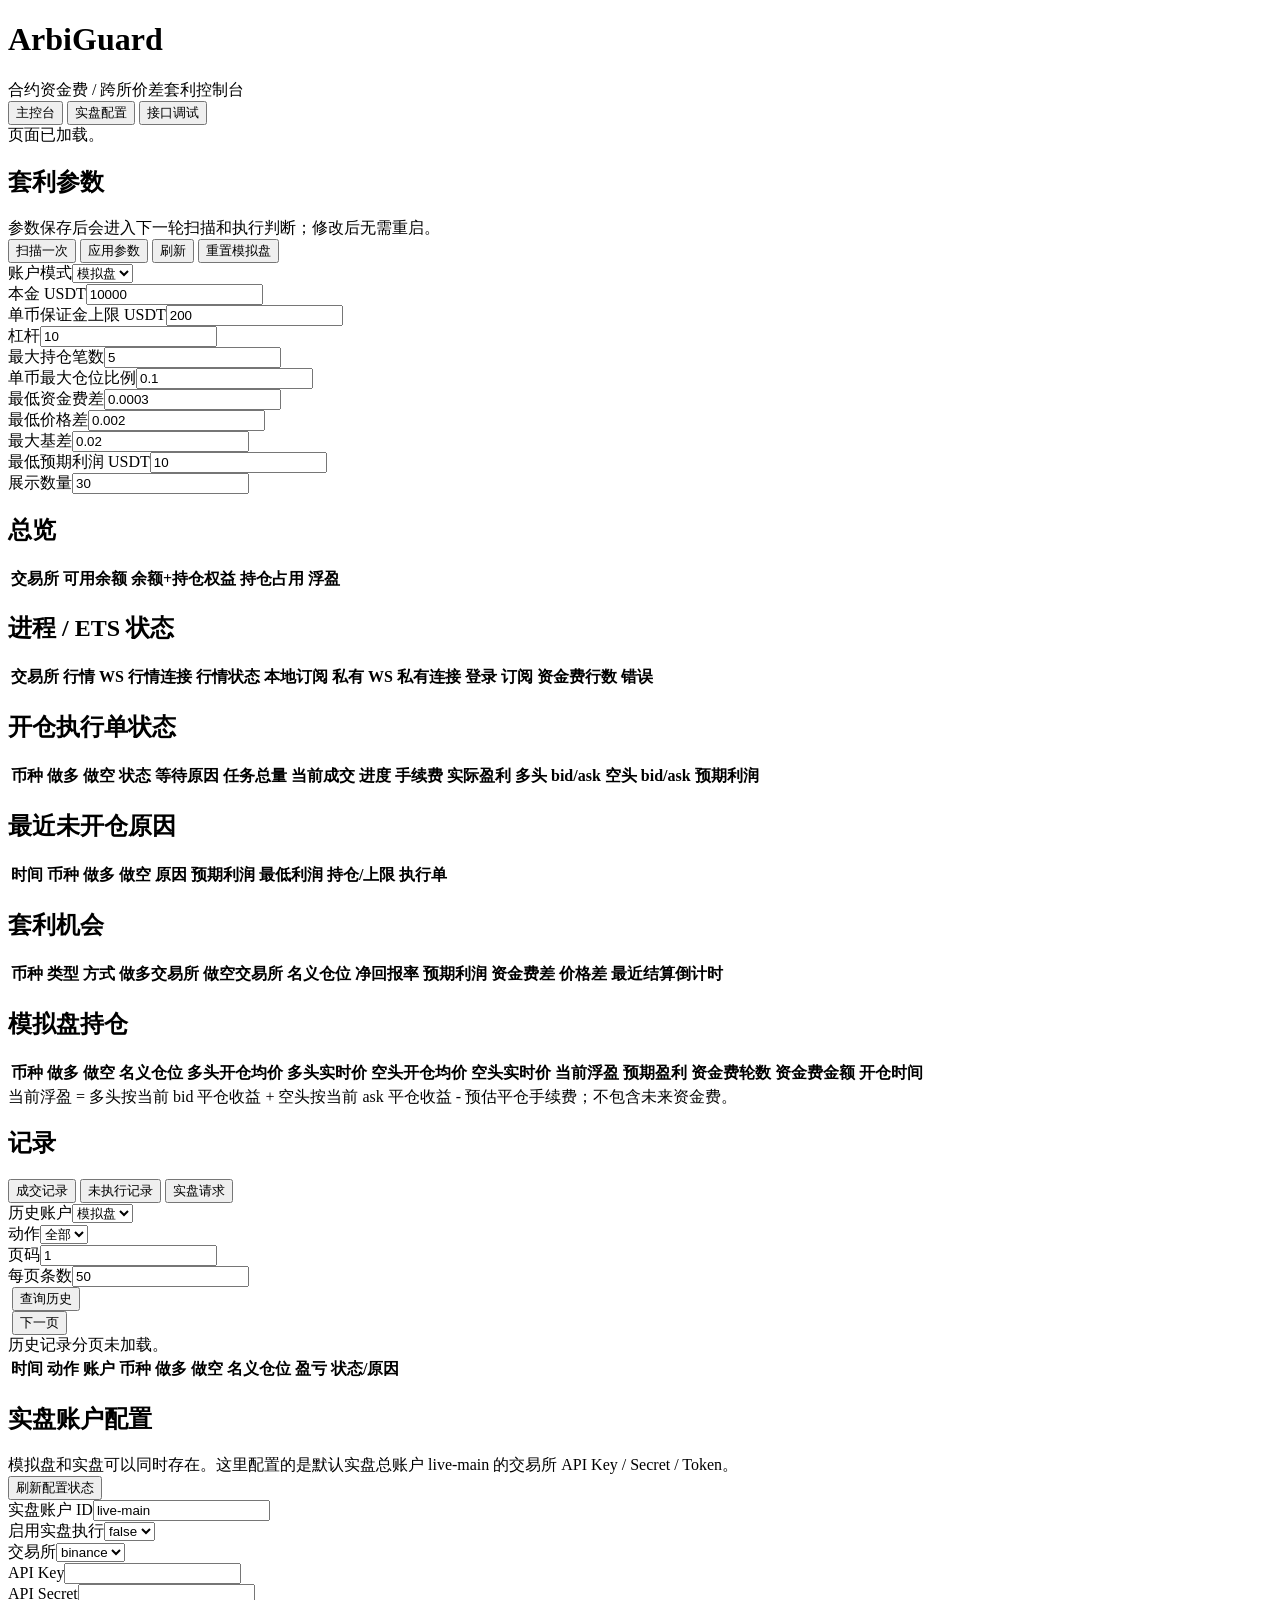
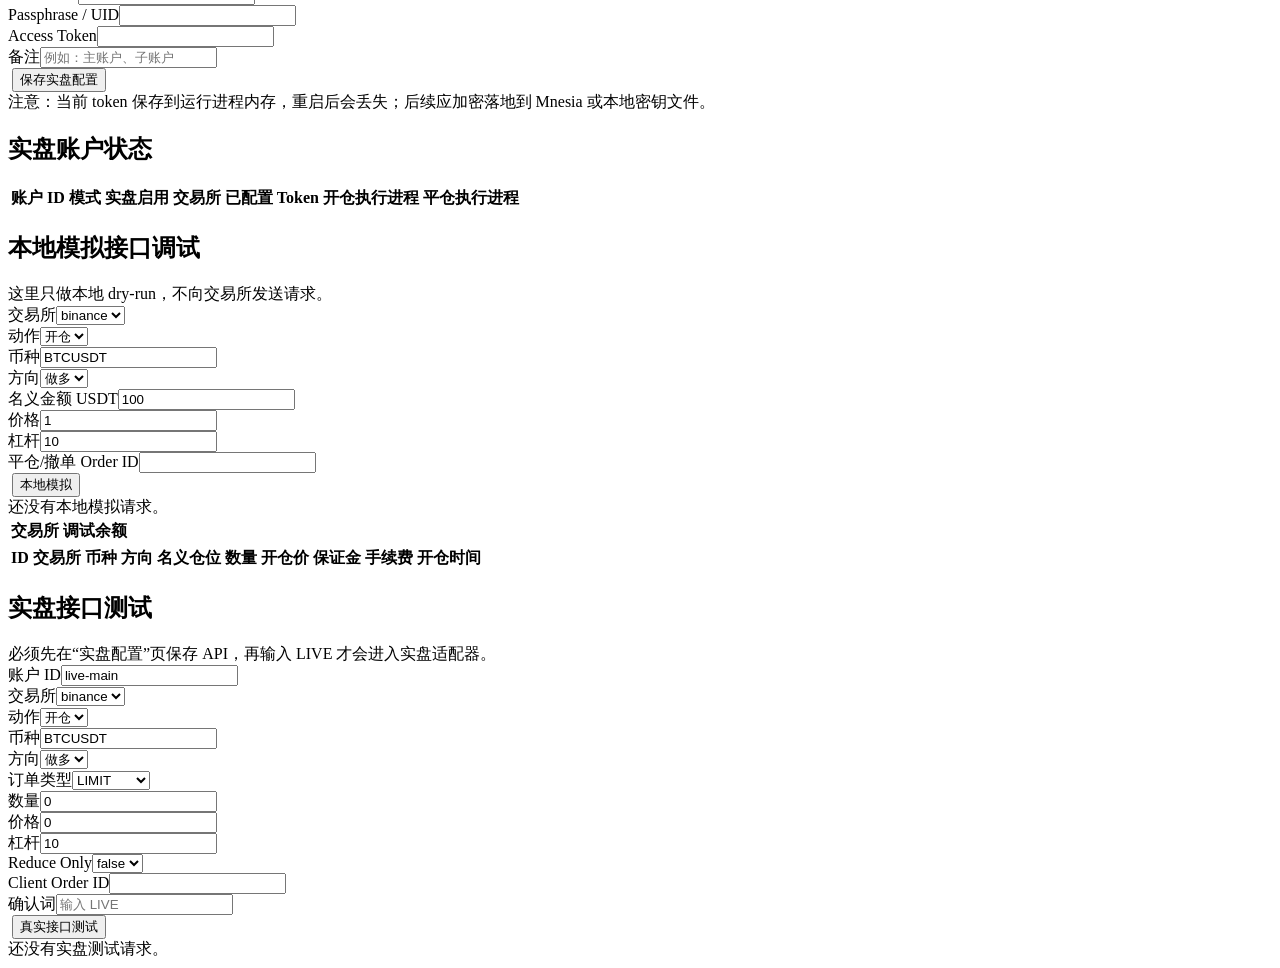
==== commit 3fb849b6: "a" ====
--- a/priv/www/index.html
+++ b/priv/www/index.html
@@ -15,8 +15,11 @@
   <main>
     <div class="tabs main-tabs">
       <button id="mainTabDashboard" class="active" onclick="setMainTab('dashboard')">主控台</button>
-      <button id="mainTabLocalDebug" onclick="setMainTab('localDebug')">本地模拟接口调试</button>
-    </div>
+      <button id="mainTabLiveConfig" onclick="setMainTab('liveConfig')">实盘配置</button>
+      <button id="mainTabLocalDebug" onclick="setMainTab('localDebug')">接口调试</button>
+    </div>
+
+    <div id="globalStatus" class="status">页面已加载。</div>
 
     <div id="dashboardView" class="view active">
       <section class="panel">
@@ -32,7 +35,7 @@
             <button class="danger" onclick="resetPaper()">重置模拟盘</button>
           </div>
         </div>
-        <div id="status" class="status">页面已加载。</div>
+
         <div class="form">
           <div><label>账户模式</label><select id="account_mode"><option value="paper">模拟盘</option><option value="live">实盘</option></select></div>
           <div><label>本金 USDT</label><input id="capital_usdt" value="10000"></div>
@@ -60,65 +63,53 @@
       </section>
 
       <section class="panel">
-        <h2>利润来源分布</h2>
-        <div class="table-wrap"><table><thead><tr>
-          <th>净收益</th><th>已实现</th><th>当前浮盈</th><th>价差收益</th><th>资金费收益</th>
-          <th>开仓手续费</th><th>平仓手续费</th><th>预估平仓手续费</th><th>滑点</th><th>回滚/补对冲</th><th>爆仓保护</th><th>其它差额</th>
-        </tr></thead><tbody id="profitBreakdownRows"></tbody></table></div>
-      </section>
-
-      <section class="panel">
-        <h2>交易所对盈利排名</h2>
-        <div class="table-wrap"><table><thead><tr>
-          <th>排名</th><th>交易所对</th><th>净收益</th><th>资金费</th><th>价差</th><th>滑点</th>
-          <th>回滚/补对冲</th><th>爆仓保护</th><th>开仓手续费</th><th>平仓手续费</th><th>总手续费</th><th>成交记录</th><th>当前持仓</th>
-        </tr></thead><tbody id="pairStatsRows"></tbody></table></div>
-      </section>
-
-      <section class="panel">
-        <h2>交易所配置</h2>
-        <div class="table-wrap"><table><thead><tr>
-          <th>交易所</th><th>Host</th><th>端口</th><th>路径</th><th>单笔委托上限(U)</th><th>总持仓上限(U)</th><th>操作</th>
-        </tr></thead><tbody id="wsRows"></tbody></table></div>
-      </section>
-
-      <section class="panel">
         <h2>进程 / ETS 状态</h2>
-        <div class="table-wrap"><table><thead><tr>
-          <th>交易所</th><th>行情 WS</th><th>行情连接</th><th>行情状态</th><th>本地订阅</th>
-          <th>私有 WS</th><th>私有连接</th><th>登录</th><th>订阅</th><th>私有状态</th><th>最近账户事件</th><th>资金费行数</th><th>错误</th>
-        </tr></thead><tbody id="processRows"></tbody></table></div>
+        <div class="table-wrap">
+          <table>
+            <thead><tr><th>交易所</th><th>行情 WS</th><th>行情连接</th><th>行情状态</th><th>本地订阅</th><th>私有 WS</th><th>私有连接</th><th>登录</th><th>订阅</th><th>资金费行数</th><th>错误</th></tr></thead>
+            <tbody id="processRows"></tbody>
+          </table>
+        </div>
       </section>
 
       <section class="panel">
         <h2>开仓执行单状态</h2>
-        <div class="table-wrap"><table><thead><tr>
-          <th>币种</th><th>做多</th><th>做空</th><th>状态</th><th>等待原因</th><th>任务总量</th><th>当前成交</th><th>进度</th>
-          <th>多头成交</th><th>空头成交</th><th>手续费</th><th>实际盈利</th><th>多头 bid/ask</th><th>空头 bid/ask</th><th>预期利润</th>
-        </tr></thead><tbody id="orderRows"></tbody></table></div>
+        <div class="table-wrap">
+          <table>
+            <thead><tr><th>币种</th><th>做多</th><th>做空</th><th>状态</th><th>等待原因</th><th>任务总量</th><th>当前成交</th><th>进度</th><th>手续费</th><th>实际盈利</th><th>多头 bid/ask</th><th>空头 bid/ask</th><th>预期利润</th></tr></thead>
+            <tbody id="orderRows"></tbody>
+          </table>
+        </div>
       </section>
 
       <section class="panel">
         <h2>最近未开仓原因</h2>
-        <div class="table-wrap"><table><thead><tr>
-          <th>时间</th><th>币种</th><th>做多</th><th>做空</th><th>原因</th><th>预期利润</th><th>最低利润</th><th>持仓/上限</th><th>执行单</th>
-        </tr></thead><tbody id="openRejectRows"></tbody></table></div>
+        <div class="table-wrap">
+          <table>
+            <thead><tr><th>时间</th><th>币种</th><th>做多</th><th>做空</th><th>原因</th><th>预期利润</th><th>最低利润</th><th>持仓/上限</th><th>执行单</th></tr></thead>
+            <tbody id="openRejectRows"></tbody>
+          </table>
+        </div>
       </section>
 
       <section class="panel">
         <h2>套利机会</h2>
-        <div class="table-wrap"><table><thead><tr>
-          <th>币种</th><th>类型</th><th>方式</th><th>做多交易所</th><th>做空交易所</th><th>名义仓位</th><th>净回报率</th><th>预期利润</th>
-          <th>资金费差</th><th>价格差</th><th>多头资金费</th><th>多头周期/倒计时</th><th>空头资金费</th><th>空头周期/倒计时</th><th>最近结算倒计时</th>
-        </tr></thead><tbody id="opRows"></tbody></table></div>
+        <div class="table-wrap">
+          <table>
+            <thead><tr><th>币种</th><th>类型</th><th>方式</th><th>做多交易所</th><th>做空交易所</th><th>名义仓位</th><th>净回报率</th><th>预期利润</th><th>资金费差</th><th>价格差</th><th>最近结算倒计时</th></tr></thead>
+            <tbody id="opRows"></tbody>
+          </table>
+        </div>
       </section>
 
       <section class="panel">
         <h2>模拟盘持仓</h2>
-        <div class="table-wrap"><table><thead><tr>
-          <th>币种</th><th>做多</th><th>做空</th><th>名义仓位</th><th>多头开仓均价</th><th>多头实时价</th>
-          <th>空头开仓均价</th><th>空头实时价</th><th>当前浮盈</th><th>预期盈利</th><th>资金费轮数</th><th>资金费金额</th><th>开仓时间</th>
-        </tr></thead><tbody id="positionRows"></tbody></table></div>
+        <div class="table-wrap">
+          <table>
+            <thead><tr><th>币种</th><th>做多</th><th>做空</th><th>名义仓位</th><th>多头开仓均价</th><th>多头实时价</th><th>空头开仓均价</th><th>空头实时价</th><th>当前浮盈</th><th>预期盈利</th><th>资金费轮数</th><th>资金费金额</th><th>开仓时间</th></tr></thead>
+            <tbody id="positionRows"></tbody>
+          </table>
+        </div>
         <div class="muted note">当前浮盈 = 多头按当前 bid 平仓收益 + 空头按当前 ask 平仓收益 - 预估平仓手续费；不包含未来资金费。</div>
       </section>
 
@@ -138,16 +129,55 @@
           <div><label>&nbsp;</label><button onclick="nextTradePage(1)">下一页</button></div>
         </div>
         <div id="historyPager" class="status">历史记录分页未加载。</div>
-        <div class="table-wrap"><table><thead><tr>
-          <th>时间</th><th>动作</th><th>账户</th><th>币种</th><th>做多</th><th>做空</th><th>名义仓位</th><th>盈亏</th><th>状态/原因</th>
-        </tr></thead><tbody id="logRows"></tbody></table></div>
+        <div class="table-wrap">
+          <table>
+            <thead><tr><th>时间</th><th>动作</th><th>账户</th><th>币种</th><th>做多</th><th>做空</th><th>名义仓位</th><th>盈亏</th><th>状态/原因</th></tr></thead>
+            <tbody id="logRows"></tbody>
+          </table>
+        </div>
+      </section>
+    </div>
+
+    <div id="liveConfigView" class="view">
+      <section class="panel">
+        <div class="top">
+          <div>
+            <h2>实盘账户配置</h2>
+            <div class="muted">模拟盘和实盘可以同时存在。这里配置的是默认实盘总账户 live-main 的交易所 API Key / Secret / Token。</div>
+          </div>
+          <div class="actions">
+            <button onclick="refreshAll()">刷新配置状态</button>
+          </div>
+        </div>
+        <div class="form">
+          <div><label>实盘账户 ID</label><input id="live_account_id" value="live-main"></div>
+          <div><label>启用实盘执行</label><select id="live_enabled"><option value="false">false</option><option value="true">true</option></select></div>
+          <div><label>交易所</label><select id="live_exchange"><option>binance</option><option>gate</option><option>okx</option><option>htx</option><option>weex</option></select></div>
+          <div><label>API Key</label><input id="live_api_key" autocomplete="off"></div>
+          <div><label>API Secret</label><input id="live_api_secret" type="password" autocomplete="off"></div>
+          <div><label>Passphrase / UID</label><input id="live_passphrase" type="password" autocomplete="off"></div>
+          <div><label>Access Token</label><input id="live_access_token" type="password" autocomplete="off"></div>
+          <div><label>备注</label><input id="live_note" placeholder="例如：主账户、子账户"></div>
+          <div><label>&nbsp;</label><button class="primary" onclick="saveLiveToken()">保存实盘配置</button></div>
+        </div>
+        <div id="liveConfigResult" class="status">注意：当前 token 保存到运行进程内存，重启后会丢失；后续应加密落地到 Mnesia 或本地密钥文件。</div>
+      </section>
+
+      <section class="panel">
+        <h2>实盘账户状态</h2>
+        <div class="table-wrap">
+          <table>
+            <thead><tr><th>账户 ID</th><th>模式</th><th>实盘启用</th><th>交易所</th><th>已配置 Token</th><th>开仓执行进程</th><th>平仓执行进程</th></tr></thead>
+            <tbody id="liveAccountRows"></tbody>
+          </table>
+        </div>
       </section>
     </div>
 
     <div id="localDebugView" class="view">
       <section class="panel">
         <h2>本地模拟接口调试</h2>
-        <div class="muted">这里只做本地 dry-run，不向交易所发送请求。真实 API 测试在下方实盘接口测试区。</div>
+        <div class="muted">这里只做本地 dry-run，不向交易所发送请求。</div>
         <div class="form">
           <div><label>交易所</label><select id="debug_exchange"><option>binance</option><option>gate</option><option>okx</option><option>htx</option><option>weex</option></select></div>
           <div><label>动作</label><select id="debug_action"><option value="open">开仓</option><option value="close">平仓</option><option value="cancel">撤单</option></select></div>
@@ -156,7 +186,7 @@
           <div><label>名义金额 USDT</label><input id="debug_notional" value="100"></div>
           <div><label>价格</label><input id="debug_price" value="1"></div>
           <div><label>杠杆</label><input id="debug_leverage" value="10"></div>
-          <div><label>平仓/撤单 Order ID</label><input id="debug_order_id" value=""></div>
+          <div><label>平仓/撤单 Order ID</label><input id="debug_order_id"></div>
           <div><label>&nbsp;</label><button class="primary" onclick="debugExchangeOrder()">本地模拟</button></div>
         </div>
         <div id="debugResult" class="status">还没有本地模拟请求。</div>
@@ -166,14 +196,10 @@
 
       <section class="panel">
         <h2>实盘接口测试</h2>
-        <div class="muted">这里用于真实 API 测试。必须启用实盘、保存 API Key/Secret，并在确认框输入 LIVE。</div>
-        <div class="form">
-          <div><label>交易所</label><select id="live_exchange"><option>binance</option><option>gate</option><option>okx</option><option>htx</option><option>weex</option></select></div>
-          <div><label>启用实盘</label><select id="live_enabled"><option value="false">false</option><option value="true">true</option></select></div>
-          <div><label>API Key</label><input id="live_api_key" value=""></div>
-          <div><label>API Secret</label><input id="live_api_secret" type="password" value=""></div>
-          <div><label>Passphrase / UID</label><input id="live_passphrase" type="password" value=""></div>
-          <div><label>&nbsp;</label><button onclick="saveLiveToken()">保存实盘配置</button></div>
+        <div class="muted">必须先在“实盘配置”页保存 API，再输入 LIVE 才会进入实盘适配器。</div>
+        <div class="form">
+          <div><label>账户 ID</label><input id="test_account_id" value="live-main"></div>
+          <div><label>交易所</label><select id="test_exchange"><option>binance</option><option>gate</option><option>okx</option><option>htx</option><option>weex</option></select></div>
           <div><label>动作</label><select id="live_action"><option value="open">开仓</option><option value="close">平仓</option><option value="cancel">撤单</option></select></div>
           <div><label>币种</label><input id="live_symbol" value="BTCUSDT"></div>
           <div><label>方向</label><select id="live_side"><option value="long">做多</option><option value="short">做空</option></select></div>
@@ -182,8 +208,8 @@
           <div><label>价格</label><input id="live_price" value="0"></div>
           <div><label>杠杆</label><input id="live_leverage" value="10"></div>
           <div><label>Reduce Only</label><select id="live_reduce_only"><option value="false">false</option><option value="true">true</option></select></div>
-          <div><label>Client Order ID</label><input id="live_client_order_id" value=""></div>
-          <div><label>确认词</label><input id="live_confirm" value="" placeholder="输入 LIVE 才会进入实盘适配器"></div>
+          <div><label>Client Order ID</label><input id="live_client_order_id"></div>
+          <div><label>确认词</label><input id="live_confirm" placeholder="输入 LIVE"></div>
           <div><label>&nbsp;</label><button class="danger" onclick="liveTestOrder()">真实接口测试</button></div>
         </div>
         <div id="liveTestResult" class="status">还没有实盘测试请求。</div>
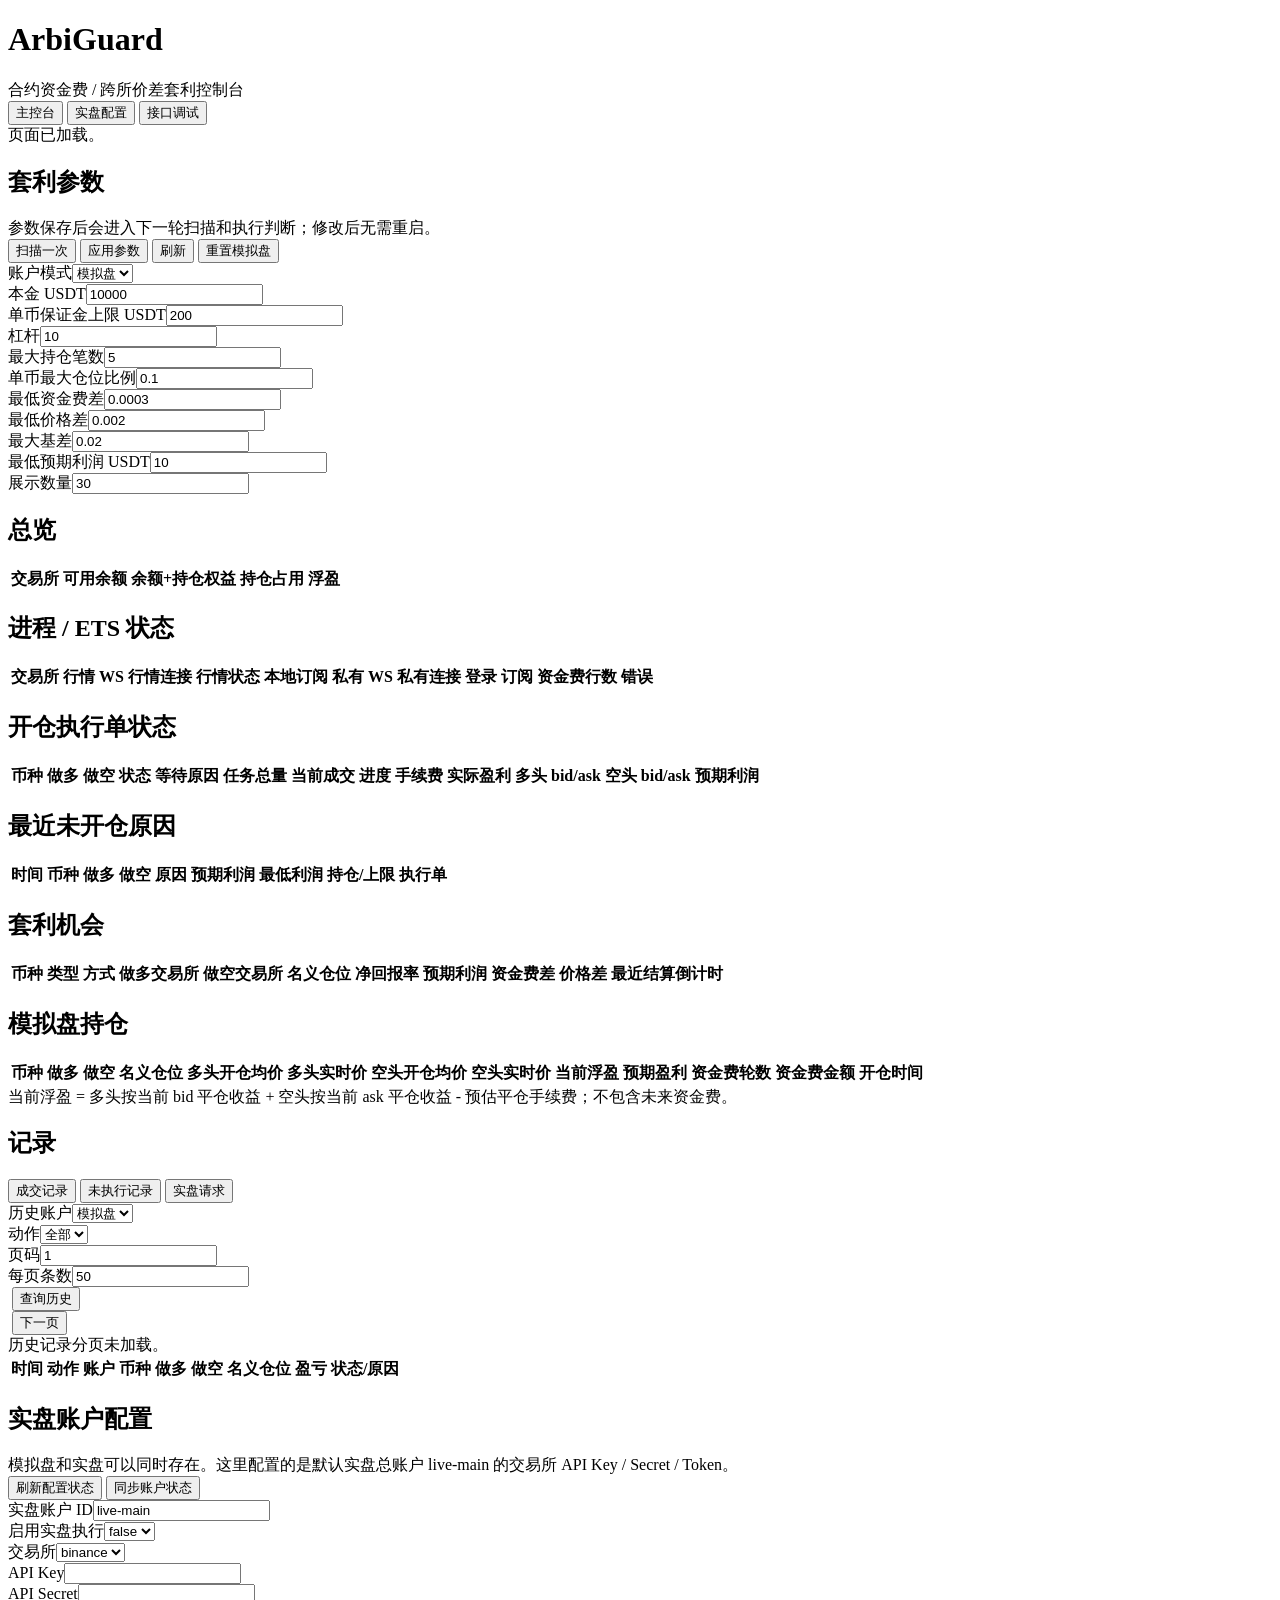
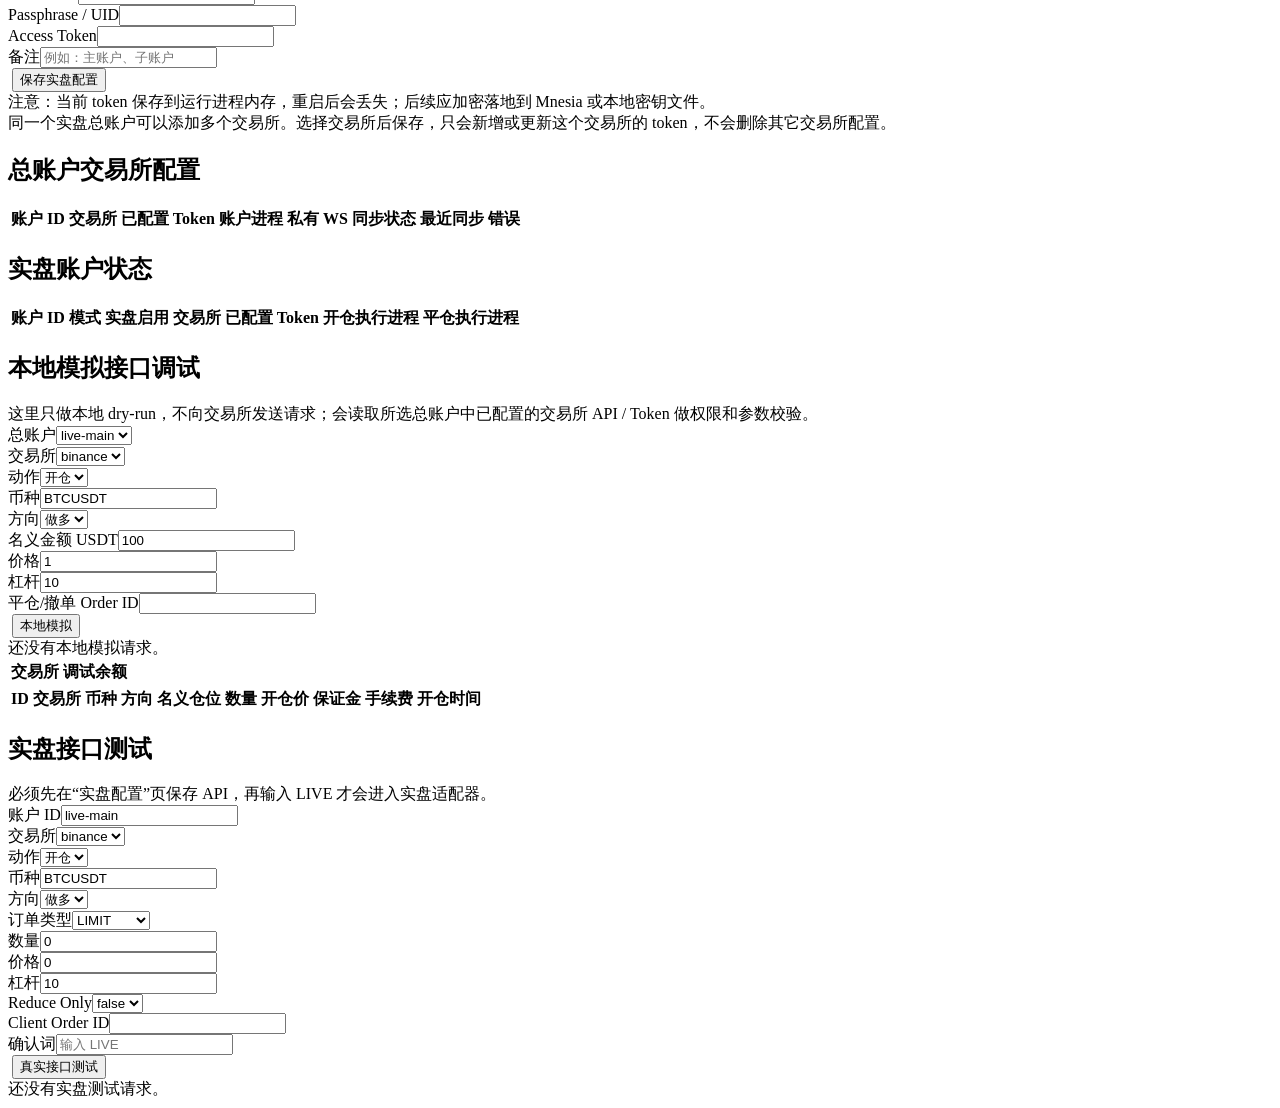
==== commit 3caecd47: "a" ====
--- a/priv/www/index.html
+++ b/priv/www/index.html
@@ -147,6 +147,7 @@
           </div>
           <div class="actions">
             <button onclick="refreshAll()">刷新配置状态</button>
+            <button onclick="syncLiveAccount()">同步账户状态</button>
           </div>
         </div>
         <div class="form">
@@ -161,6 +162,17 @@
           <div><label>&nbsp;</label><button class="primary" onclick="saveLiveToken()">保存实盘配置</button></div>
         </div>
         <div id="liveConfigResult" class="status">注意：当前 token 保存到运行进程内存，重启后会丢失；后续应加密落地到 Mnesia 或本地密钥文件。</div>
+        <div class="muted note">同一个实盘总账户可以添加多个交易所。选择交易所后保存，只会新增或更新这个交易所的 token，不会删除其它交易所配置。</div>
+      </section>
+
+      <section class="panel">
+        <h2>总账户交易所配置</h2>
+        <div class="table-wrap">
+          <table>
+            <thead><tr><th>账户 ID</th><th>交易所</th><th>已配置 Token</th><th>账户进程</th><th>私有 WS</th><th>同步状态</th><th>最近同步</th><th>错误</th></tr></thead>
+            <tbody id="liveExchangeRows"></tbody>
+          </table>
+        </div>
       </section>
 
       <section class="panel">
@@ -177,8 +189,9 @@
     <div id="localDebugView" class="view">
       <section class="panel">
         <h2>本地模拟接口调试</h2>
-        <div class="muted">这里只做本地 dry-run，不向交易所发送请求。</div>
-        <div class="form">
+        <div class="muted">这里只做本地 dry-run，不向交易所发送请求；会读取所选总账户中已配置的交易所 API / Token 做权限和参数校验。</div>
+        <div class="form">
+          <div><label>总账户</label><select id="debug_account_id"><option value="live-main">live-main</option></select></div>
           <div><label>交易所</label><select id="debug_exchange"><option>binance</option><option>gate</option><option>okx</option><option>htx</option><option>weex</option></select></div>
           <div><label>动作</label><select id="debug_action"><option value="open">开仓</option><option value="close">平仓</option><option value="cancel">撤单</option></select></div>
           <div><label>币种</label><input id="debug_symbol" value="BTCUSDT"></div>
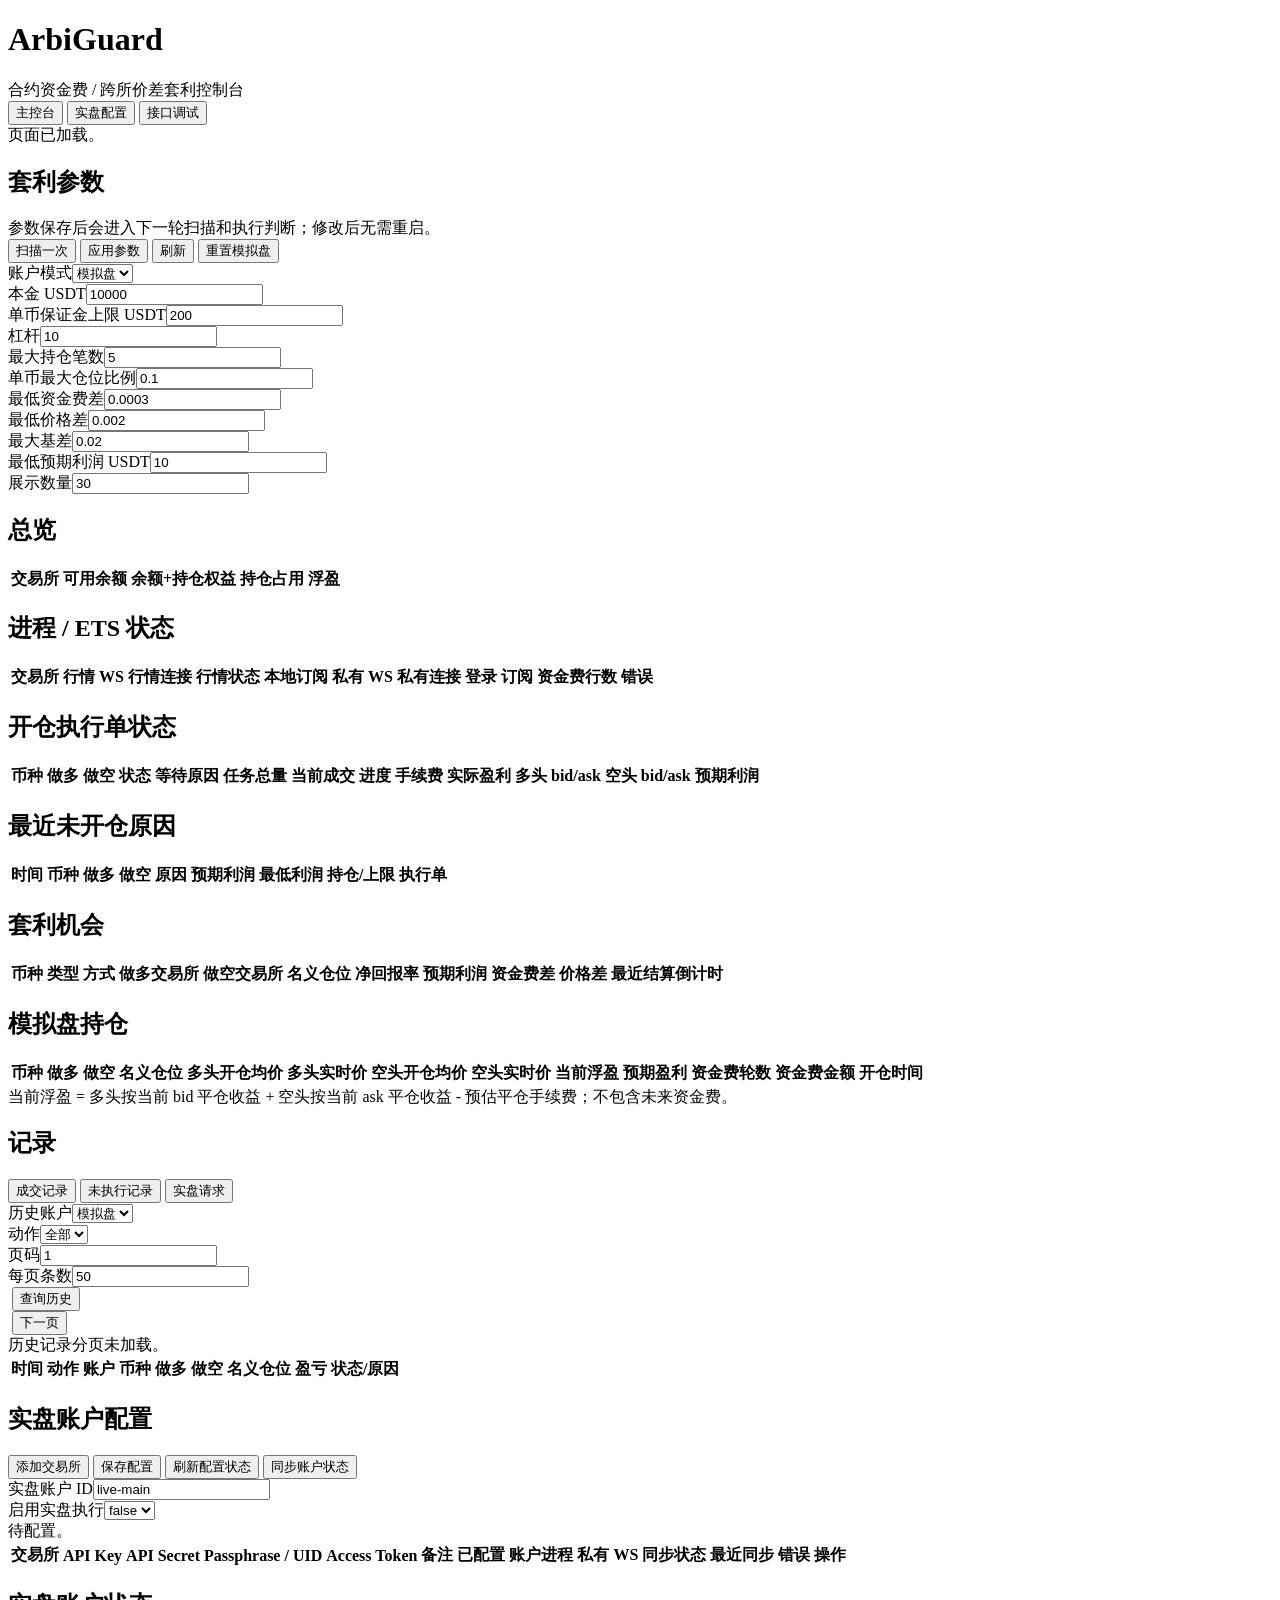
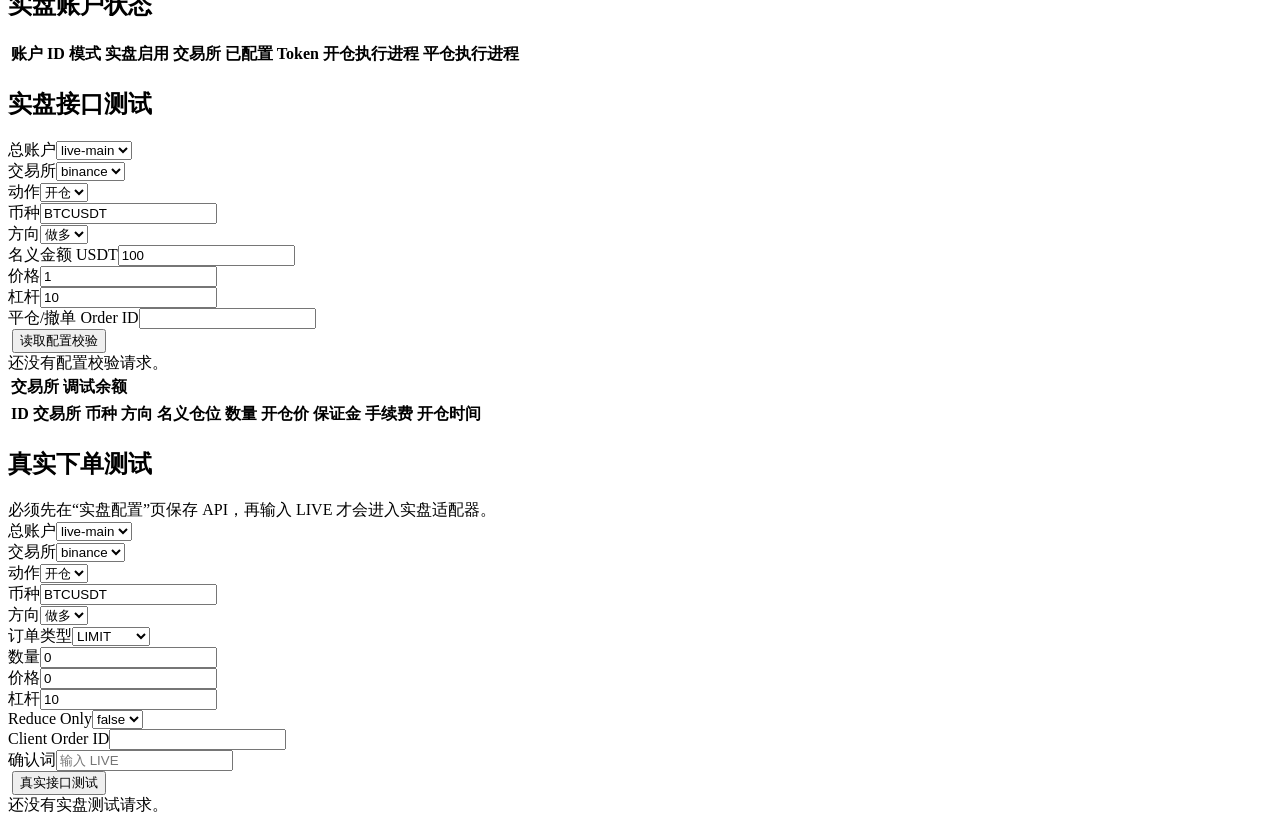
==== commit 0c5b257e: "a" ====
--- a/priv/www/index.html
+++ b/priv/www/index.html
@@ -143,9 +143,10 @@
         <div class="top">
           <div>
             <h2>实盘账户配置</h2>
-            <div class="muted">模拟盘和实盘可以同时存在。这里配置的是默认实盘总账户 live-main 的交易所 API Key / Secret / Token。</div>
           </div>
           <div class="actions">
+            <button onclick="addLiveExchangeRow()">添加交易所</button>
+            <button class="primary" onclick="saveLiveConfigRows()">保存配置</button>
             <button onclick="refreshAll()">刷新配置状态</button>
             <button onclick="syncLiveAccount()">同步账户状态</button>
           </div>
@@ -153,24 +154,12 @@
         <div class="form">
           <div><label>实盘账户 ID</label><input id="live_account_id" value="live-main"></div>
           <div><label>启用实盘执行</label><select id="live_enabled"><option value="false">false</option><option value="true">true</option></select></div>
-          <div><label>交易所</label><select id="live_exchange"><option>binance</option><option>gate</option><option>okx</option><option>htx</option><option>weex</option></select></div>
-          <div><label>API Key</label><input id="live_api_key" autocomplete="off"></div>
-          <div><label>API Secret</label><input id="live_api_secret" type="password" autocomplete="off"></div>
-          <div><label>Passphrase / UID</label><input id="live_passphrase" type="password" autocomplete="off"></div>
-          <div><label>Access Token</label><input id="live_access_token" type="password" autocomplete="off"></div>
-          <div><label>备注</label><input id="live_note" placeholder="例如：主账户、子账户"></div>
-          <div><label>&nbsp;</label><button class="primary" onclick="saveLiveToken()">保存实盘配置</button></div>
-        </div>
-        <div id="liveConfigResult" class="status">注意：当前 token 保存到运行进程内存，重启后会丢失；后续应加密落地到 Mnesia 或本地密钥文件。</div>
-        <div class="muted note">同一个实盘总账户可以添加多个交易所。选择交易所后保存，只会新增或更新这个交易所的 token，不会删除其它交易所配置。</div>
-      </section>
-
-      <section class="panel">
-        <h2>总账户交易所配置</h2>
-        <div class="table-wrap">
-          <table>
-            <thead><tr><th>账户 ID</th><th>交易所</th><th>已配置 Token</th><th>账户进程</th><th>私有 WS</th><th>同步状态</th><th>最近同步</th><th>错误</th></tr></thead>
-            <tbody id="liveExchangeRows"></tbody>
+        </div>
+        <div id="liveConfigResult" class="status">待配置。</div>
+        <div class="table-wrap">
+          <table>
+            <thead><tr><th>交易所</th><th>API Key</th><th>API Secret</th><th>Passphrase / UID</th><th>Access Token</th><th>备注</th><th>已配置</th><th>账户进程</th><th>私有 WS</th><th>同步状态</th><th>最近同步</th><th>错误</th><th>操作</th></tr></thead>
+            <tbody id="liveExchangeConfigRows"></tbody>
           </table>
         </div>
       </section>
@@ -188,8 +177,7 @@
 
     <div id="localDebugView" class="view">
       <section class="panel">
-        <h2>本地模拟接口调试</h2>
-        <div class="muted">这里只做本地 dry-run，不向交易所发送请求；会读取所选总账户中已配置的交易所 API / Token 做权限和参数校验。</div>
+        <h2>实盘接口测试</h2>
         <div class="form">
           <div><label>总账户</label><select id="debug_account_id"><option value="live-main">live-main</option></select></div>
           <div><label>交易所</label><select id="debug_exchange"><option>binance</option><option>gate</option><option>okx</option><option>htx</option><option>weex</option></select></div>
@@ -200,18 +188,18 @@
           <div><label>价格</label><input id="debug_price" value="1"></div>
           <div><label>杠杆</label><input id="debug_leverage" value="10"></div>
           <div><label>平仓/撤单 Order ID</label><input id="debug_order_id"></div>
-          <div><label>&nbsp;</label><button class="primary" onclick="debugExchangeOrder()">本地模拟</button></div>
-        </div>
-        <div id="debugResult" class="status">还没有本地模拟请求。</div>
+          <div><label>&nbsp;</label><button class="primary" onclick="debugExchangeOrder()">读取配置校验</button></div>
+        </div>
+        <div id="debugResult" class="status">还没有配置校验请求。</div>
         <div class="table-wrap"><table><thead><tr><th>交易所</th><th>调试余额</th></tr></thead><tbody id="debugBalanceRows"></tbody></table></div>
         <div class="table-wrap"><table><thead><tr><th>ID</th><th>交易所</th><th>币种</th><th>方向</th><th>名义仓位</th><th>数量</th><th>开仓价</th><th>保证金</th><th>手续费</th><th>开仓时间</th></tr></thead><tbody id="debugPositionRows"></tbody></table></div>
       </section>
 
       <section class="panel">
-        <h2>实盘接口测试</h2>
+        <h2>真实下单测试</h2>
         <div class="muted">必须先在“实盘配置”页保存 API，再输入 LIVE 才会进入实盘适配器。</div>
         <div class="form">
-          <div><label>账户 ID</label><input id="test_account_id" value="live-main"></div>
+          <div><label>总账户</label><select id="test_account_id"><option value="live-main">live-main</option></select></div>
           <div><label>交易所</label><select id="test_exchange"><option>binance</option><option>gate</option><option>okx</option><option>htx</option><option>weex</option></select></div>
           <div><label>动作</label><select id="live_action"><option value="open">开仓</option><option value="close">平仓</option><option value="cancel">撤单</option></select></div>
           <div><label>币种</label><input id="live_symbol" value="BTCUSDT"></div>
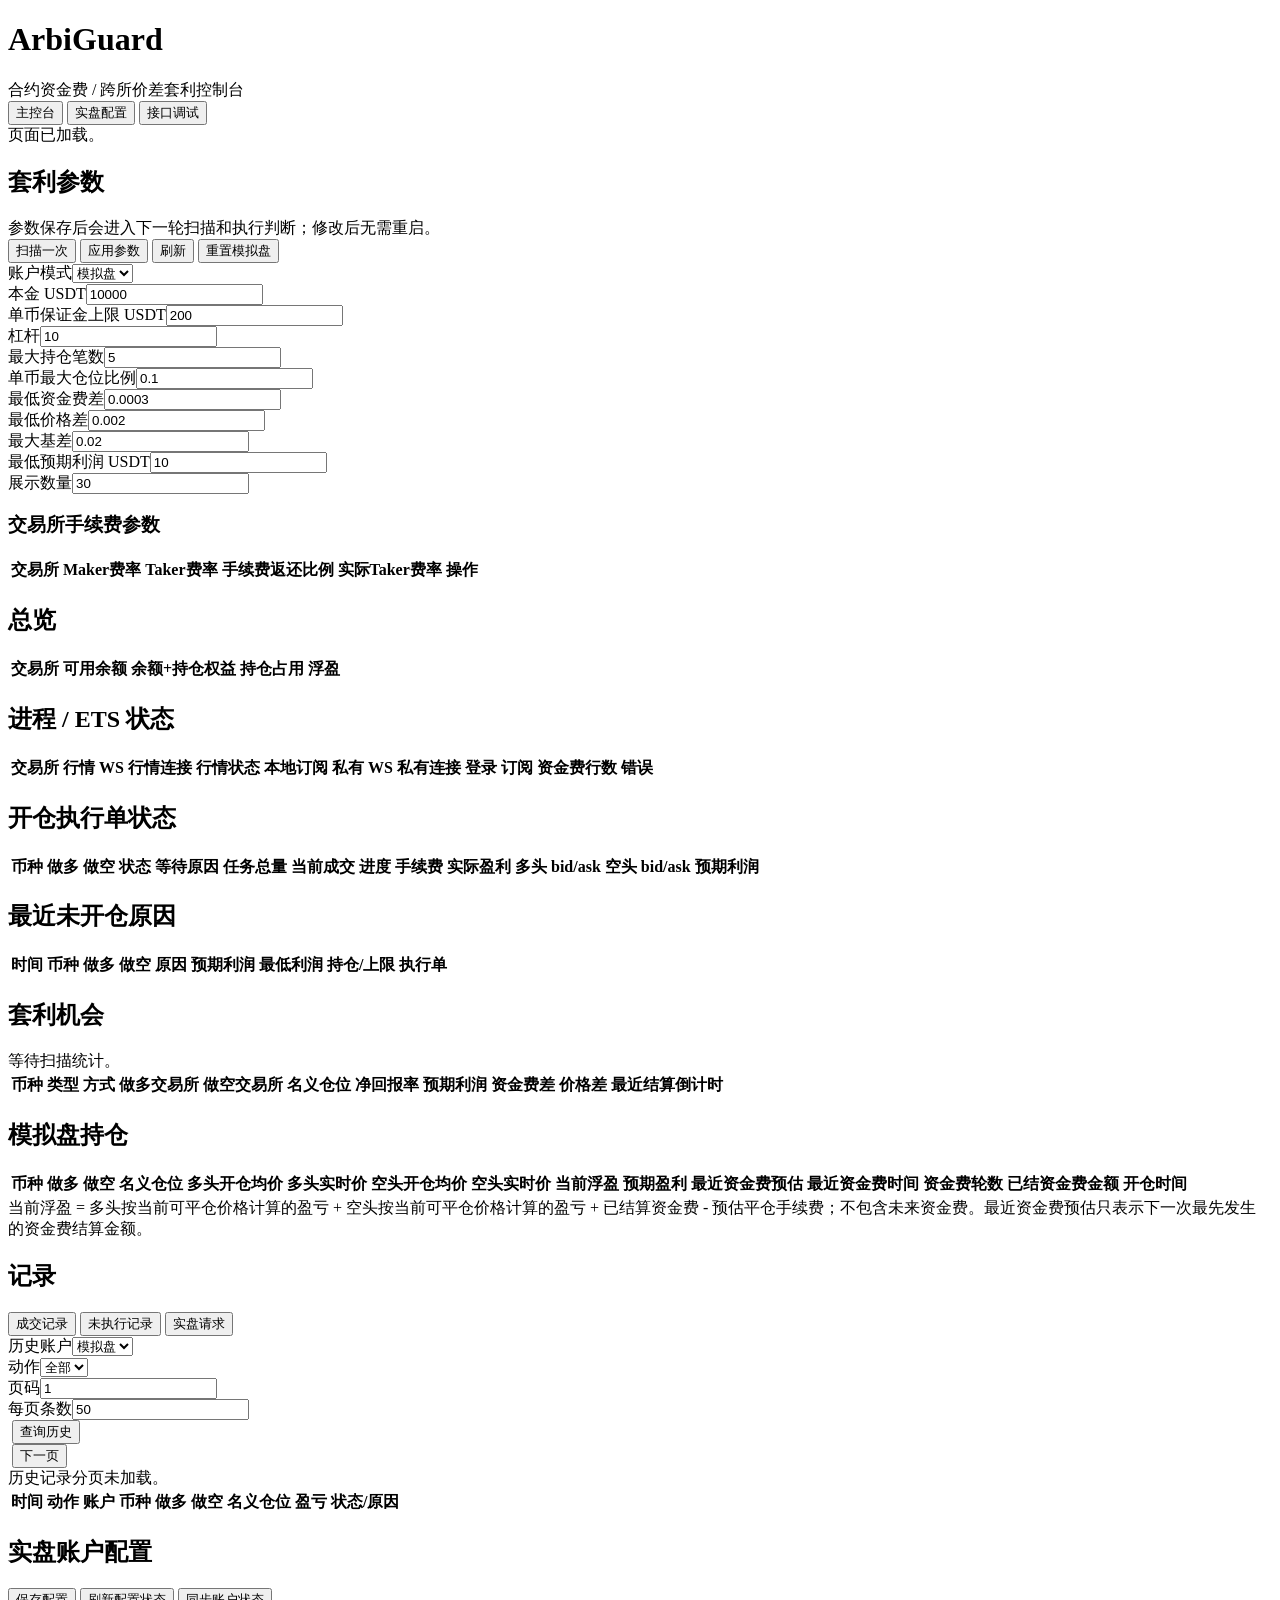
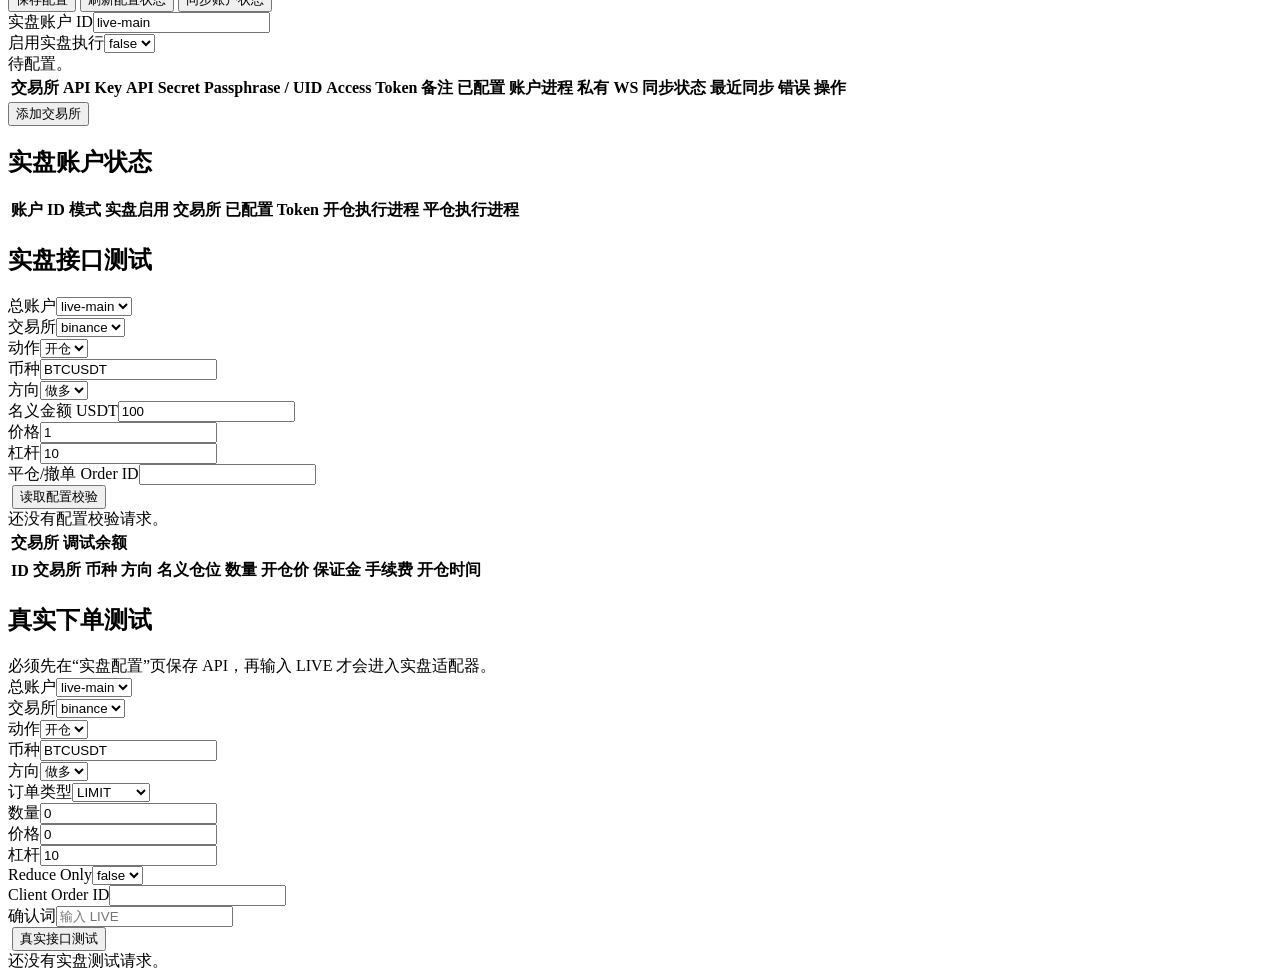
==== commit bbb3b14b: "a" ====
--- a/priv/www/index.html
+++ b/priv/www/index.html
@@ -49,6 +49,13 @@
           <div><label>最低预期利润 USDT</label><input id="min_execution_profit_usdt" value="10"></div>
           <div><label>展示数量</label><input id="limit" value="30"></div>
         </div>
+        <h3>交易所手续费参数</h3>
+        <div class="table-wrap">
+          <table>
+            <thead><tr><th>交易所</th><th>Maker费率</th><th>Taker费率</th><th>手续费返还比例</th><th>实际Taker费率</th><th>操作</th></tr></thead>
+            <tbody id="exchangeFeeRows"></tbody>
+          </table>
+        </div>
       </section>
 
       <section class="panel">
@@ -94,6 +101,7 @@
 
       <section class="panel">
         <h2>套利机会</h2>
+        <div id="opStats" class="status small">等待扫描统计。</div>
         <div class="table-wrap">
           <table>
             <thead><tr><th>币种</th><th>类型</th><th>方式</th><th>做多交易所</th><th>做空交易所</th><th>名义仓位</th><th>净回报率</th><th>预期利润</th><th>资金费差</th><th>价格差</th><th>最近结算倒计时</th></tr></thead>
@@ -106,11 +114,11 @@
         <h2>模拟盘持仓</h2>
         <div class="table-wrap">
           <table>
-            <thead><tr><th>币种</th><th>做多</th><th>做空</th><th>名义仓位</th><th>多头开仓均价</th><th>多头实时价</th><th>空头开仓均价</th><th>空头实时价</th><th>当前浮盈</th><th>预期盈利</th><th>资金费轮数</th><th>资金费金额</th><th>开仓时间</th></tr></thead>
+            <thead><tr><th>币种</th><th>做多</th><th>做空</th><th>名义仓位</th><th>多头开仓均价</th><th>多头实时价</th><th>空头开仓均价</th><th>空头实时价</th><th>当前浮盈</th><th>预期盈利</th><th>最近资金费预估</th><th>最近资金费时间</th><th>资金费轮数</th><th>已结资金费金额</th><th>开仓时间</th></tr></thead>
             <tbody id="positionRows"></tbody>
           </table>
         </div>
-        <div class="muted note">当前浮盈 = 多头按当前 bid 平仓收益 + 空头按当前 ask 平仓收益 - 预估平仓手续费；不包含未来资金费。</div>
+        <div class="muted note">当前浮盈 = 多头按当前可平仓价格计算的盈亏 + 空头按当前可平仓价格计算的盈亏 + 已结算资金费 - 预估平仓手续费；不包含未来资金费。最近资金费预估只表示下一次最先发生的资金费结算金额。</div>
       </section>
 
       <section class="panel">
@@ -145,7 +153,6 @@
             <h2>实盘账户配置</h2>
           </div>
           <div class="actions">
-            <button onclick="addLiveExchangeRow()">添加交易所</button>
             <button class="primary" onclick="saveLiveConfigRows()">保存配置</button>
             <button onclick="refreshAll()">刷新配置状态</button>
             <button onclick="syncLiveAccount()">同步账户状态</button>
@@ -161,6 +168,9 @@
             <thead><tr><th>交易所</th><th>API Key</th><th>API Secret</th><th>Passphrase / UID</th><th>Access Token</th><th>备注</th><th>已配置</th><th>账户进程</th><th>私有 WS</th><th>同步状态</th><th>最近同步</th><th>错误</th><th>操作</th></tr></thead>
             <tbody id="liveExchangeConfigRows"></tbody>
           </table>
+        </div>
+        <div class="actions under-table">
+          <button onclick="addLiveExchangeRow()">添加交易所</button>
         </div>
       </section>
 
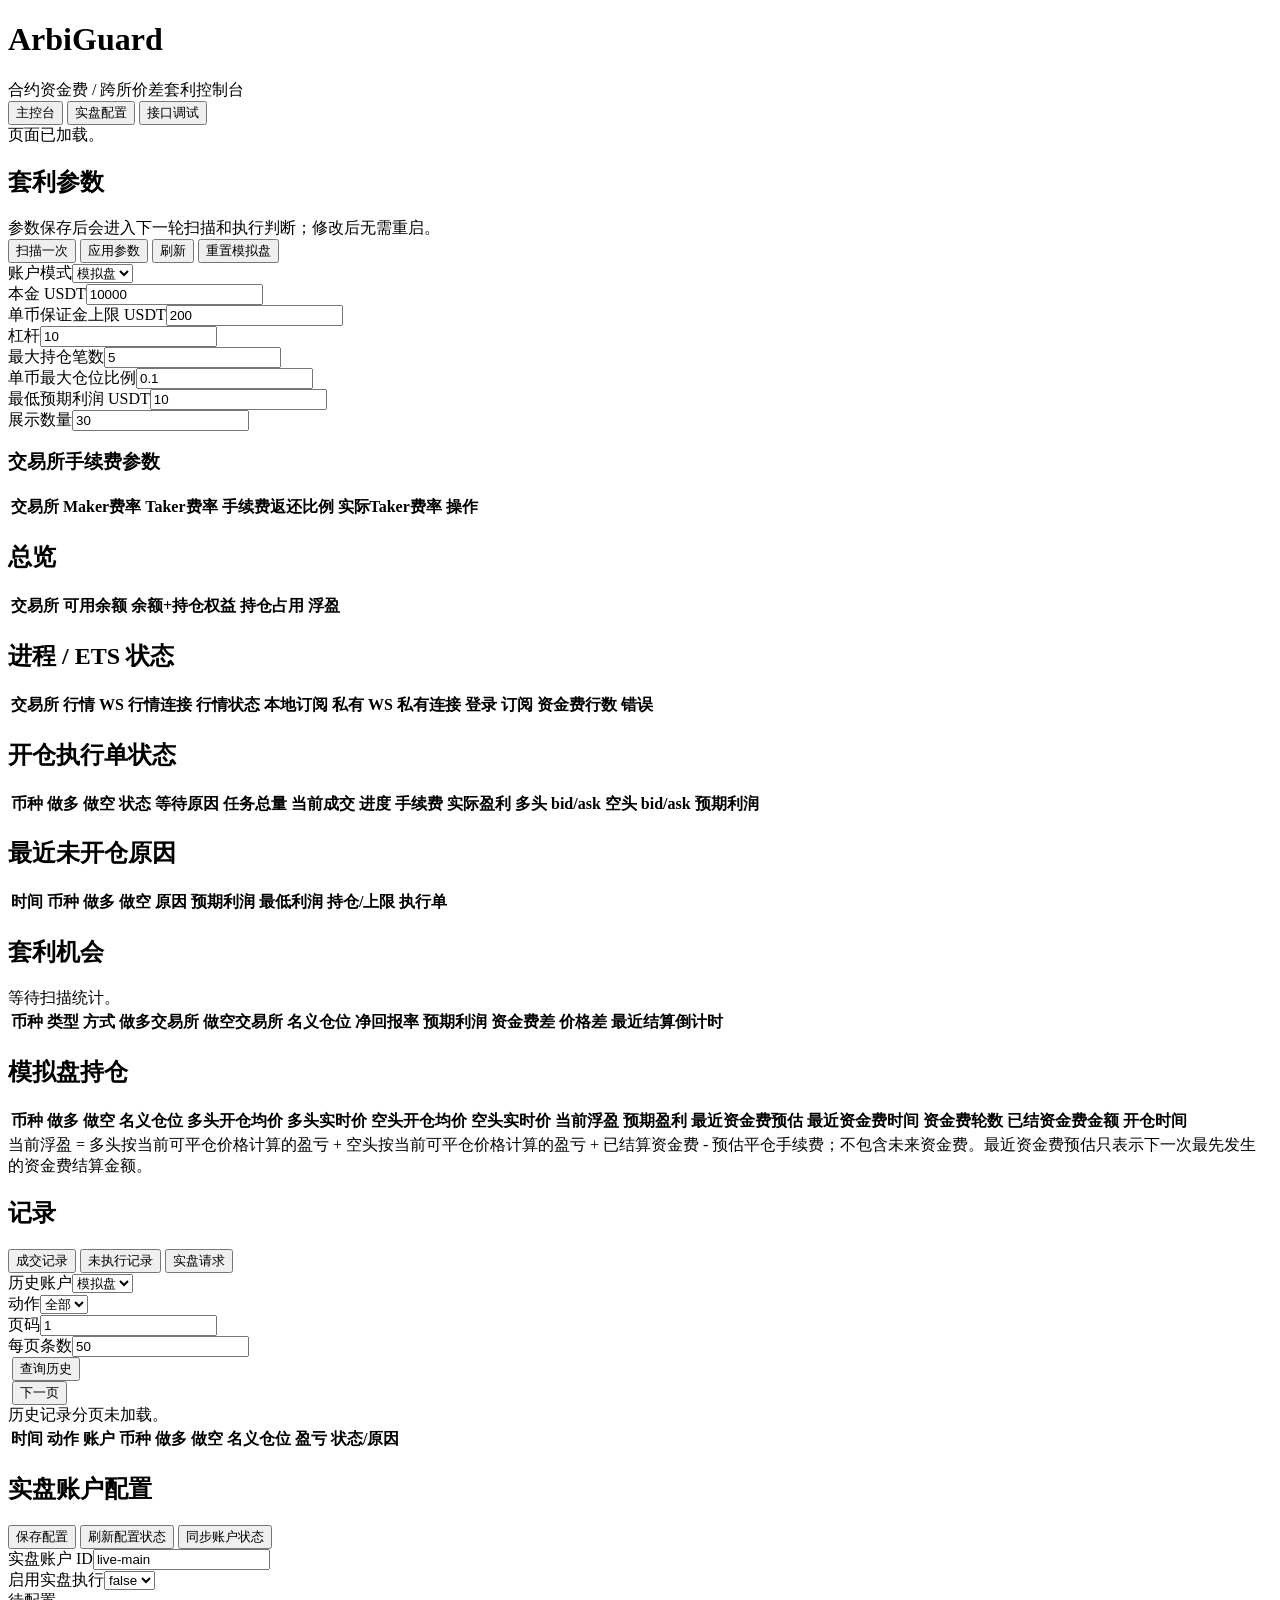
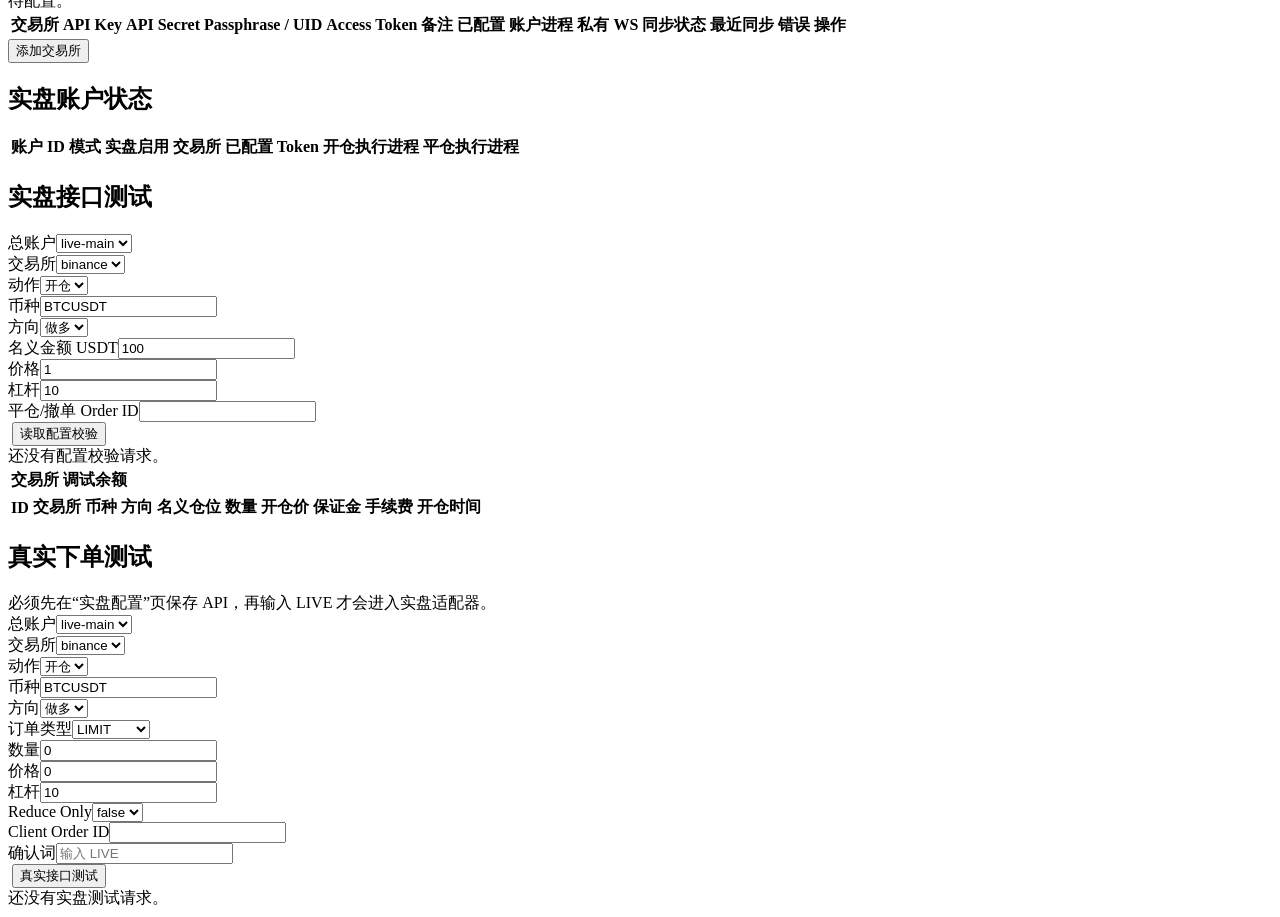
==== commit f97f902f: "a" ====
--- a/priv/www/index.html
+++ b/priv/www/index.html
@@ -43,9 +43,6 @@
           <div><label>杠杆</label><input id="paper_leverage" value="10"></div>
           <div><label>最大持仓笔数</label><input id="max_open_positions" value="5"></div>
           <div><label>单币最大仓位比例</label><input id="max_position_pct" value="0.1"></div>
-          <div><label>最低资金费差</label><input id="min_funding_rate" value="0.0003"></div>
-          <div><label>最低价格差</label><input id="min_price_gap_rate" value="0.002"></div>
-          <div><label>最大基差</label><input id="max_basis_rate" value="0.02"></div>
           <div><label>最低预期利润 USDT</label><input id="min_execution_profit_usdt" value="10"></div>
           <div><label>展示数量</label><input id="limit" value="30"></div>
         </div>
